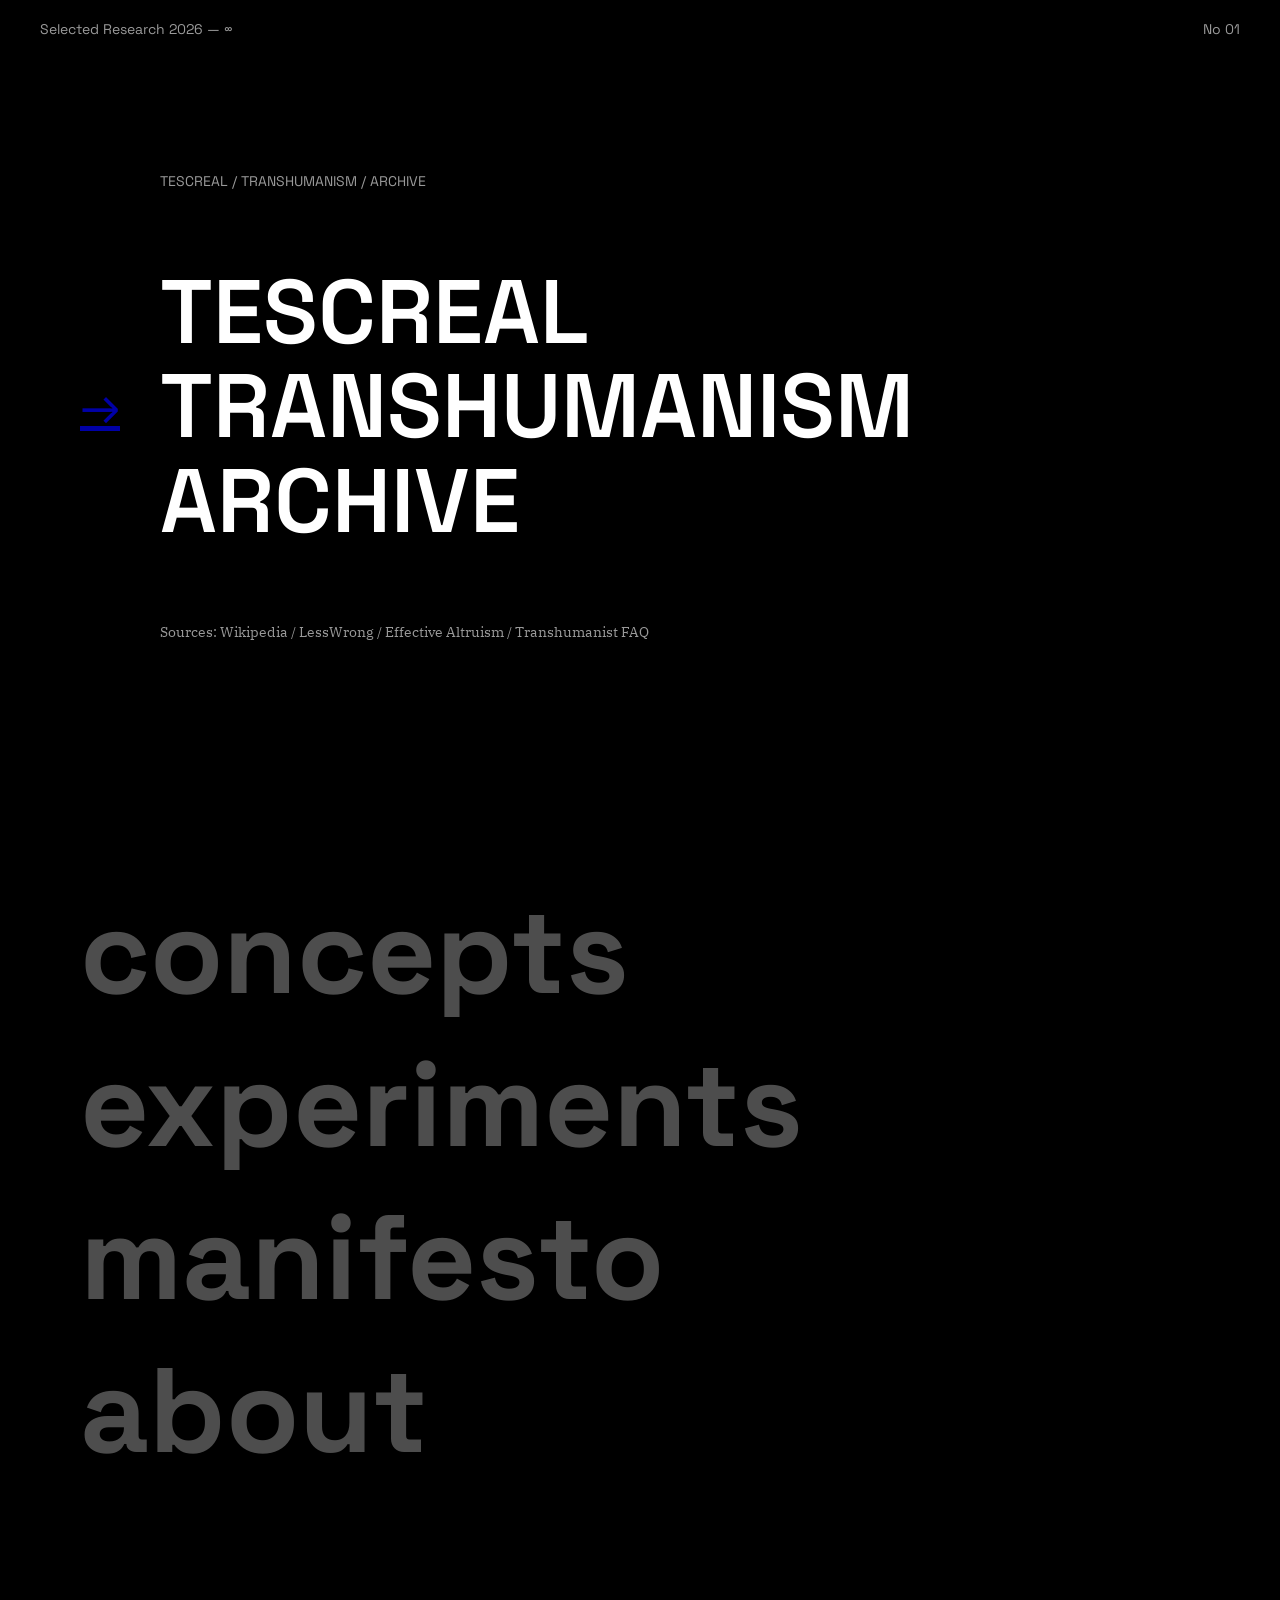
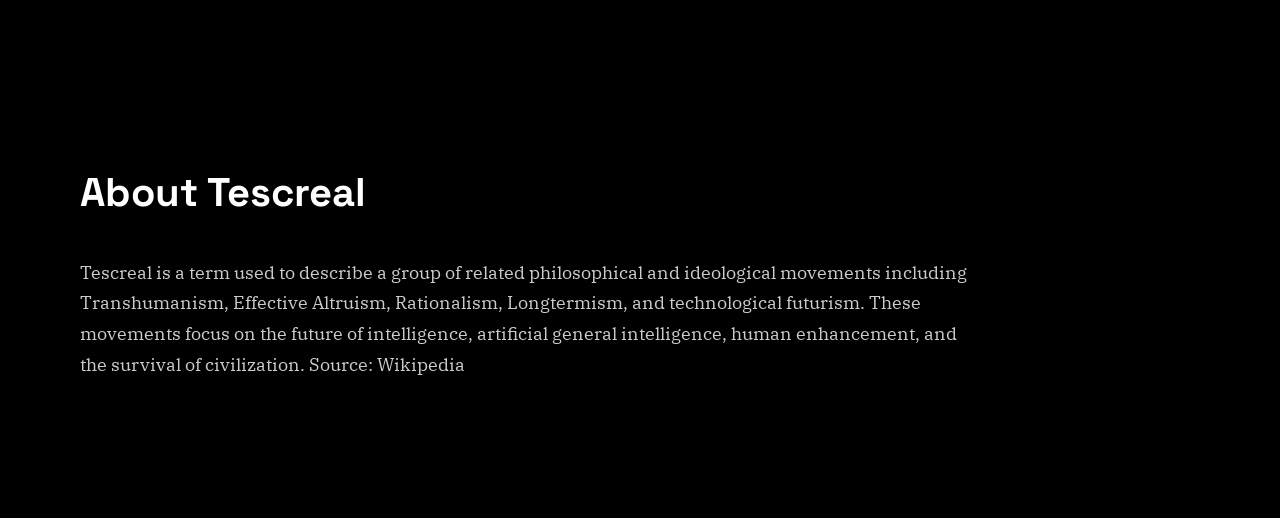
==== index.html @ fdd17502 "Change arrow div to anchor link in hero section" ====
<!DOCTYPE html>
<html lang="en">

<head>
<meta charset="UTF-8">
<meta name="viewport" content="width=device-width, initial-scale=1.0">

<title>TESCREAL ARCHIVE</title>

<link rel="stylesheet" href="style.css">

<link href="https://fonts.googleapis.com/css2?family=Space+Grotesk:wght@300;400;600;700&family=IBM+Plex+Serif:wght@300;400&display=swap" rel="stylesheet">

</head>


<body>


<div class="topbar">
    <span>Selected Research 2026 — ∞</span>
    <span>No 01</span>
</div>



<section class="hero">

  <a href="menu.html" class="arrow">→</a>

    <div>

        <p class="small">TESCREAL / TRANSHUMANISM / ARCHIVE</p>

        <h1>
            TESCREAL<br>
            TRANSHUMANISM<br>
            ARCHIVE
        </h1>

        <p class="credit">
            Sources: Wikipedia / LessWrong / Effective Altruism / Transhumanist FAQ
        </p>

    </div>

</section>



<section class="menu">

    <h2>concepts</h2>
    <h2>experiments</h2>
    <h2>manifesto</h2>
    <h2>about</h2>

</section>



<section class="about">

    <h3>About Tescreal</h3>

    <p>

Tescreal is a term used to describe a group of related philosophical
and ideological movements including Transhumanism,
Effective Altruism, Rationalism, Longtermism,
and technological futurism.

These movements focus on the future of intelligence,
artificial general intelligence,
human enhancement,
and the survival of civilization.

Source: Wikipedia

    </p>

</section>



</body>
</html>
---- style.css ----
body {

    margin: 0;
    background: black;
    color: white;

    font-family: "Space Grotesk", sans-serif;

}


/* top bar */

.topbar {

    display: flex;
    justify-content: space-between;
    padding: 20px 40px;

    font-size: 14px;
    opacity: 0.6;

}


/* hero */

.hero {

    display: flex;
    align-items: center;

    gap: 40px;

    padding: 100px 80px;

}


.arrow {

    font-size: 50px;
    opacity: 0.7;

}


.small {

    font-size: 14px;
    opacity: 0.6;
    margin-bottom: 10px;

}


h1 {

    font-size: 90px;
    font-weight: 600;
    line-height: 1.05;

}


.credit {

    margin-top: 20px;

    font-family: "IBM Plex Serif", serif;

    font-size: 14px;
    opacity: 0.6;

}



/* menu */

.menu {

    padding: 120px 80px;

}


.menu h2 {

    font-size: 120px;

    margin: 0;

    opacity: 0.3;

    transition: 0.3s;

}


.menu h2:hover {

    opacity: 1;

}



/* about */

.about {

    padding: 120px 80px;

    max-width: 900px;

}


.about h3 {

    font-size: 40px;

}


.about p {

    font-family: "IBM Plex Serif", serif;

    font-size: 18px;

    line-height: 1.7;

    opacity: 0.8;

}
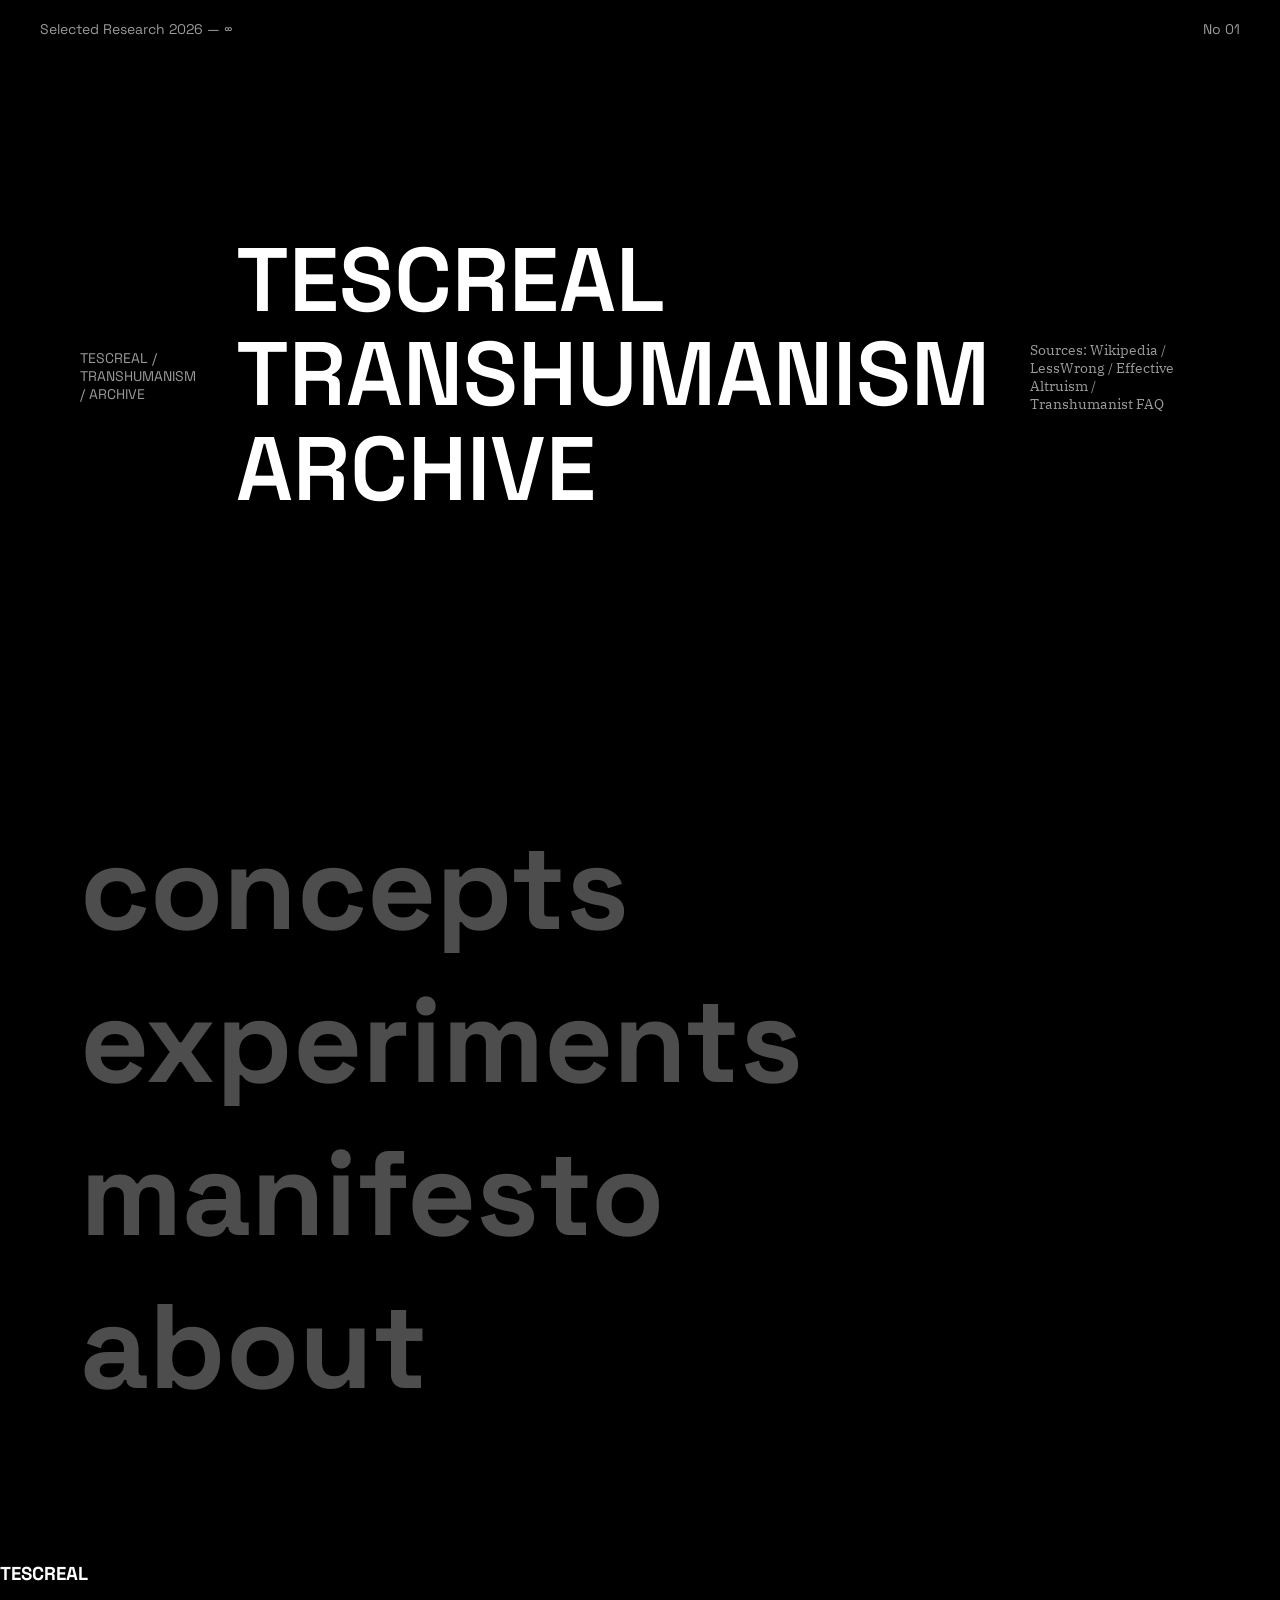
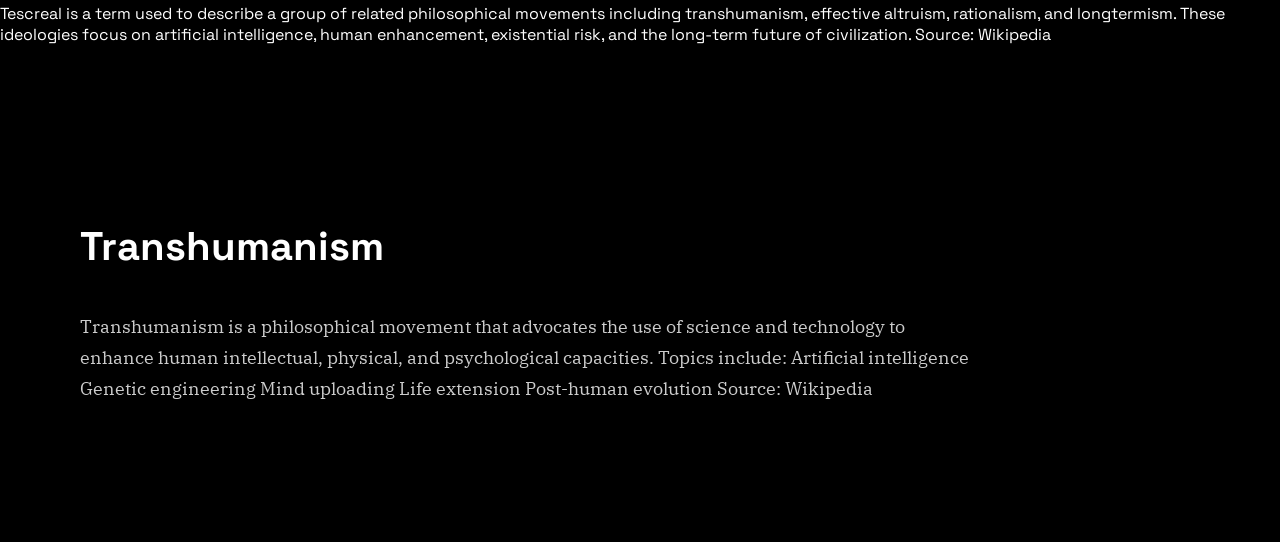
==== commit 789ff905: "Update index.html with new content and structure" ====
--- a/index.html
+++ b/index.html
@@ -2,6 +2,7 @@
 <html lang="en">
 
 <head>
+
 <meta charset="UTF-8">
 <meta name="viewport" content="width=device-width, initial-scale=1.0">
 
@@ -13,71 +14,103 @@
 
 </head>
 
-
 <body>
 
 
+
 <div class="topbar">
-    <span>Selected Research 2026 — ∞</span>
-    <span>No 01</span>
+
+<span>Selected Research 2026 — ∞</span>
+<span>No 01</span>
+
 </div>
 
 
 
+<!-- HERO -->
+
 <section class="hero">
 
-  <a href="menu.html" class="arrow">→</a>
+<p class="small">
+TESCREAL / TRANSHUMANISM / ARCHIVE
+</p>
 
-    <div>
+<h1>
 
-        <p class="small">TESCREAL / TRANSHUMANISM / ARCHIVE</p>
+TESCREAL<br>
+TRANSHUMANISM<br>
+ARCHIVE
 
-        <h1>
-            TESCREAL<br>
-            TRANSHUMANISM<br>
-            ARCHIVE
-        </h1>
+</h1>
 
-        <p class="credit">
-            Sources: Wikipedia / LessWrong / Effective Altruism / Transhumanist FAQ
-        </p>
-
-    </div>
+<p class="credit">
+Sources: Wikipedia / LessWrong / Effective Altruism / Transhumanist FAQ
+</p>
 
 </section>
 
 
 
+<!-- MENU -->
+
 <section class="menu">
 
-    <h2>concepts</h2>
-    <h2>experiments</h2>
-    <h2>manifesto</h2>
-    <h2>about</h2>
+<h2>concepts</h2>
+<h2>experiments</h2>
+<h2>manifesto</h2>
+<h2>about</h2>
 
 </section>
 
 
 
-<section class="about">
+<!-- CONCEPT -->
 
-    <h3>About Tescreal</h3>
+<section class="concept">
 
-    <p>
+<h3>TESCREAL</h3>
+
+<p>
 
 Tescreal is a term used to describe a group of related philosophical
-and ideological movements including Transhumanism,
-Effective Altruism, Rationalism, Longtermism,
-and technological futurism.
+movements including transhumanism, effective altruism,
+rationalism, and longtermism.
 
-These movements focus on the future of intelligence,
-artificial general intelligence,
-human enhancement,
-and the survival of civilization.
+These ideologies focus on artificial intelligence,
+human enhancement, existential risk,
+and the long-term future of civilization.
 
 Source: Wikipedia
 
-    </p>
+</p>
+
+</section>
+
+
+
+<!-- ABOUT -->
+
+<section class="about">
+
+<h3>Transhumanism</h3>
+
+<p>
+
+Transhumanism is a philosophical movement that advocates
+the use of science and technology to enhance human
+intellectual, physical, and psychological capacities.
+
+Topics include:
+
+Artificial intelligence  
+Genetic engineering  
+Mind uploading  
+Life extension  
+Post-human evolution
+
+Source: Wikipedia
+
+</p>
 
 </section>
 
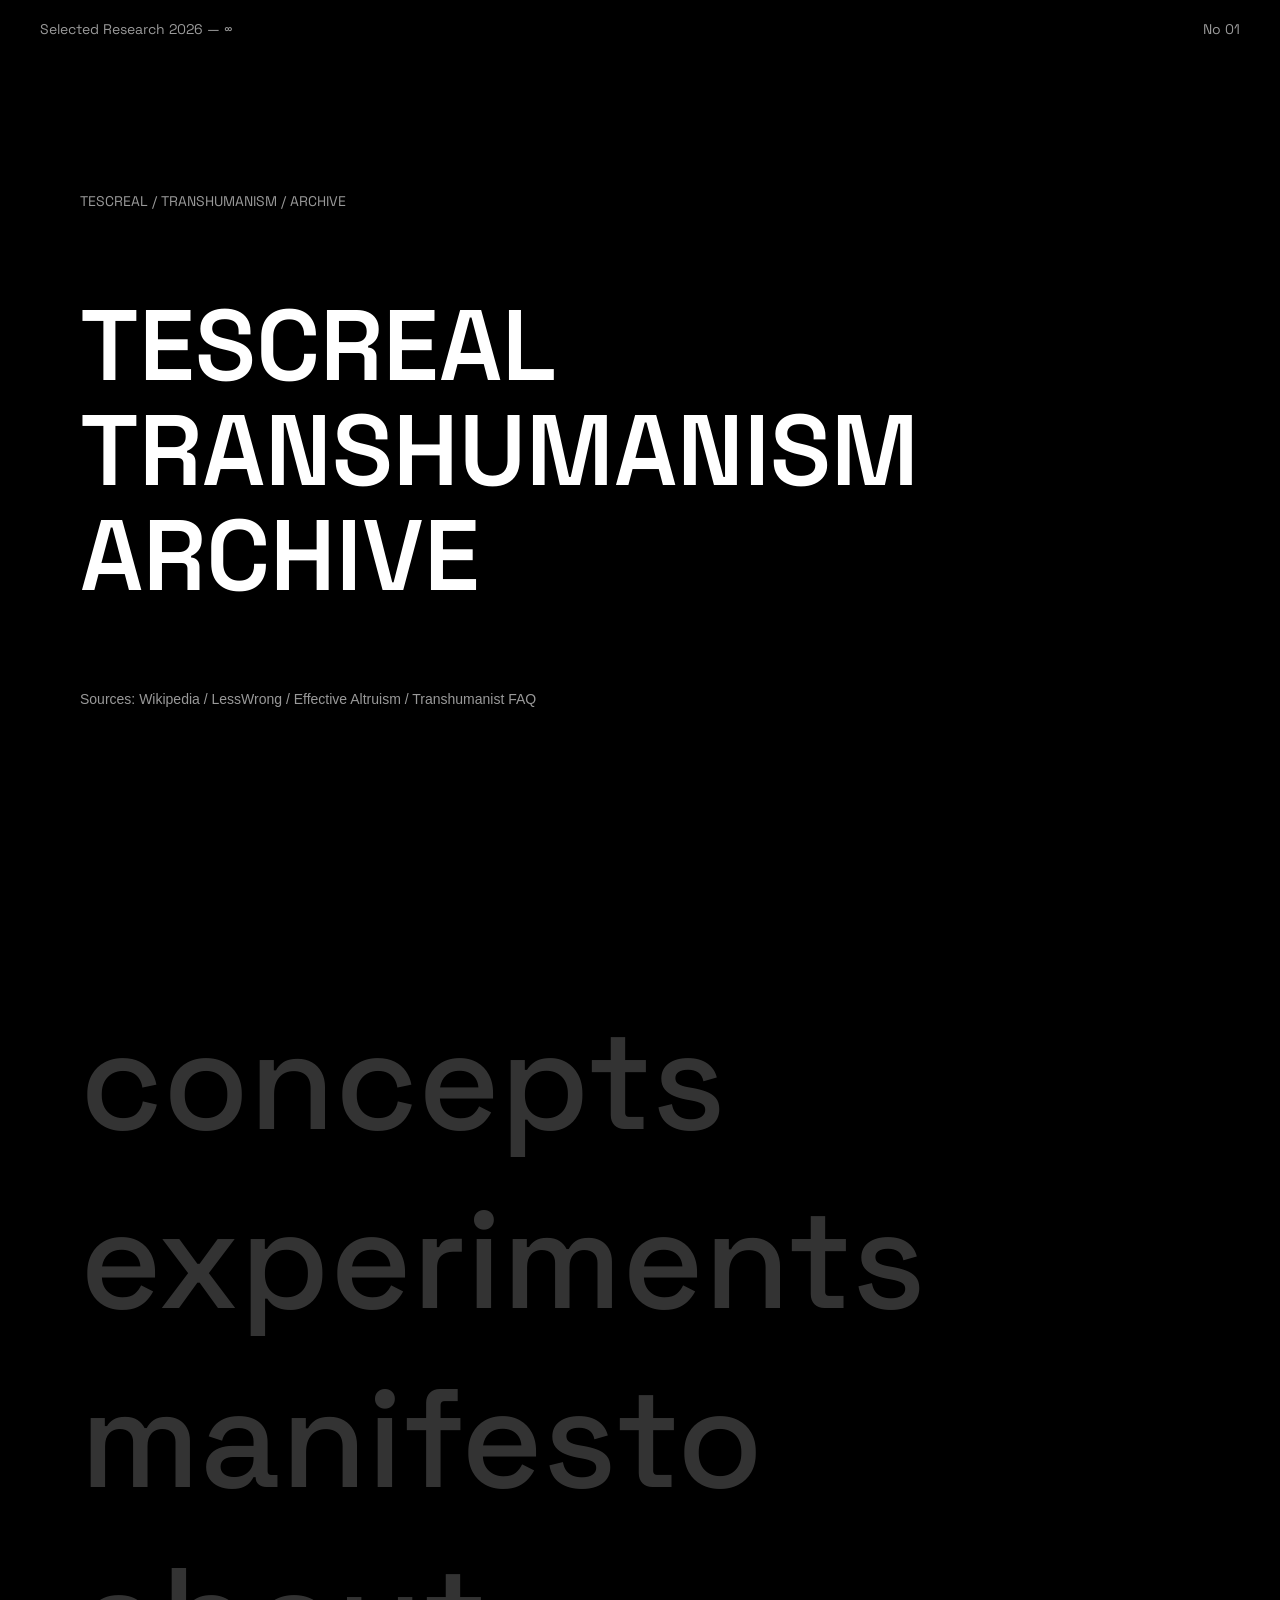
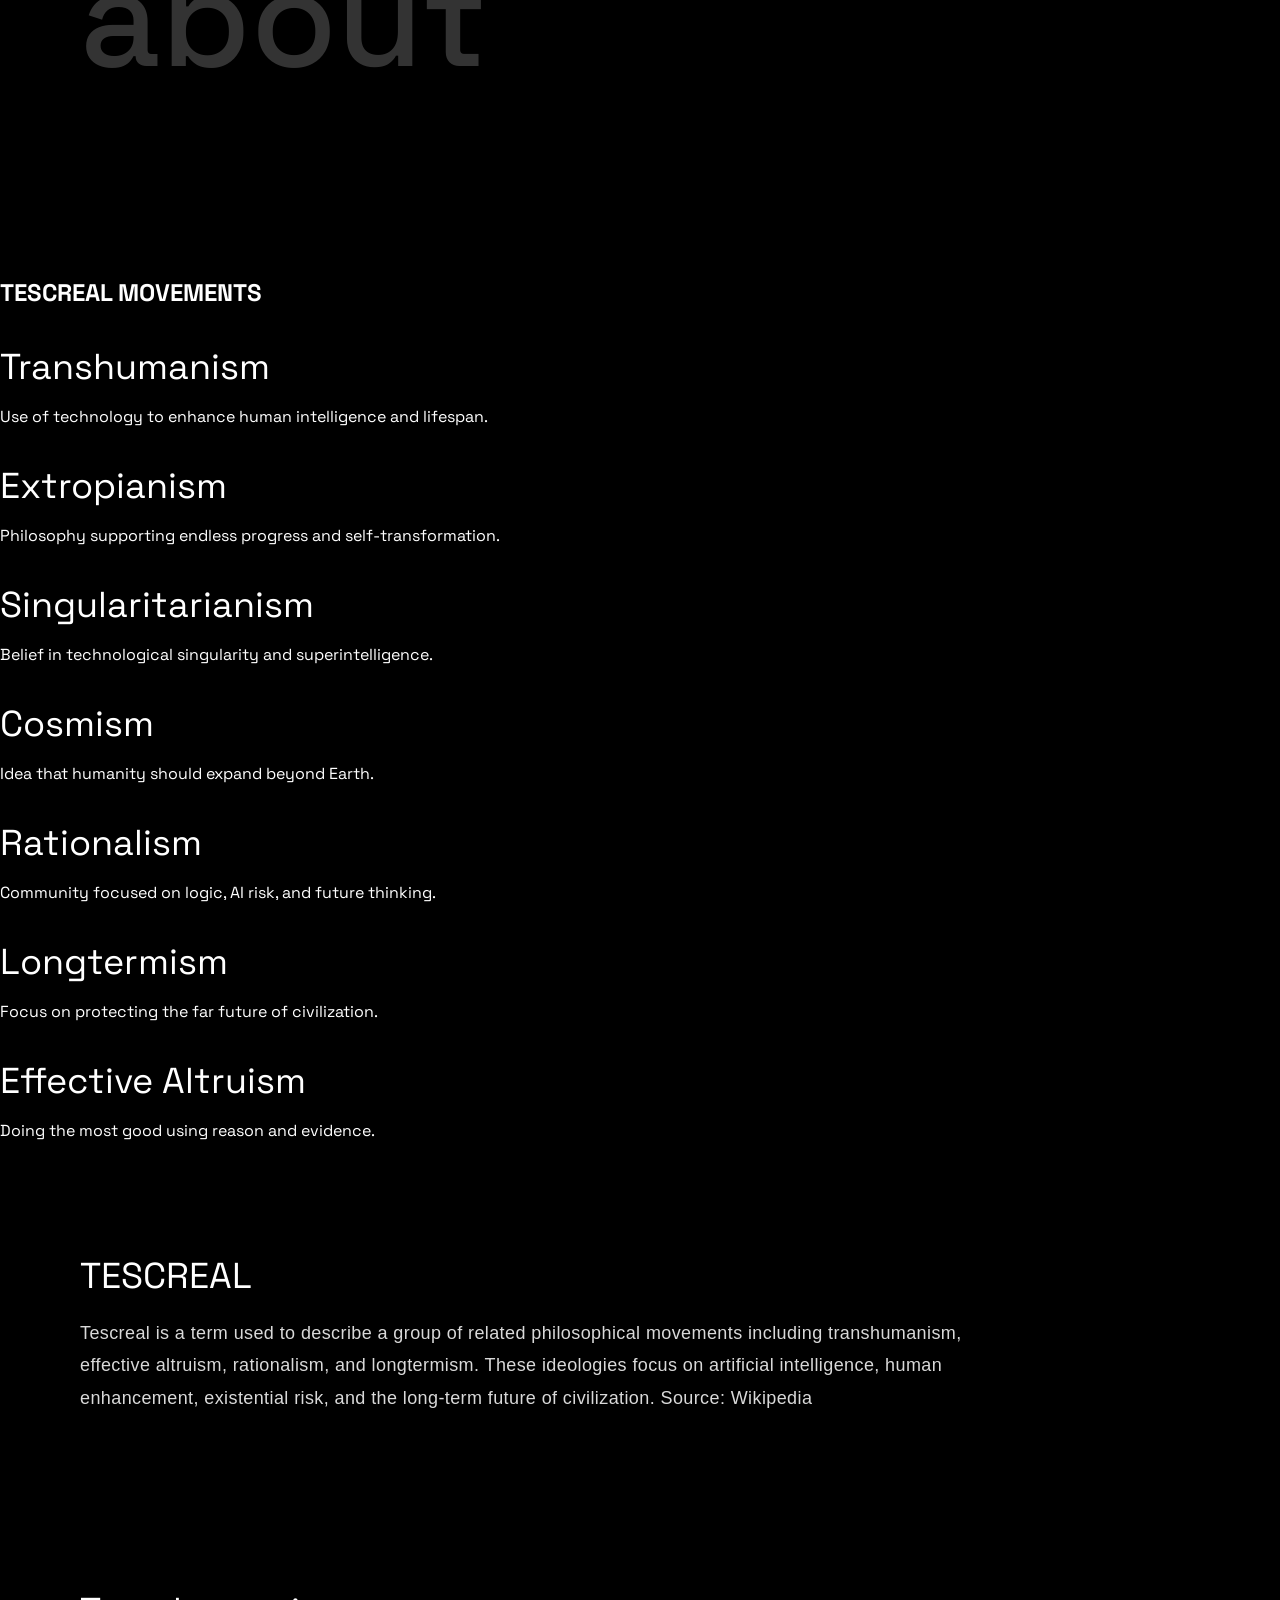
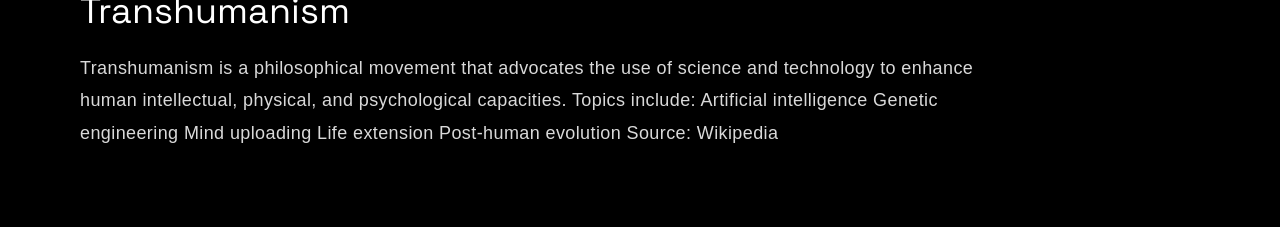
==== commit 88650b1b: "Update index.html" ====
--- a/index.html
+++ b/index.html
@@ -62,8 +62,54 @@
 
 </section>
 
+<!--  ideology section -->
+<section class="ideology">
+
+<h2 class="ideology-title">
+TESCREAL MOVEMENTS
+</h2>
 
 
+<div class="ideology-list">
+
+<div class="idea">
+<h3>Transhumanism</h3>
+<p>Use of technology to enhance human intelligence and lifespan.</p>
+</div>
+
+<div class="idea">
+<h3>Extropianism</h3>
+<p>Philosophy supporting endless progress and self-transformation.</p>
+</div>
+
+<div class="idea">
+<h3>Singularitarianism</h3>
+<p>Belief in technological singularity and superintelligence.</p>
+</div>
+
+<div class="idea">
+<h3>Cosmism</h3>
+<p>Idea that humanity should expand beyond Earth.</p>
+</div>
+
+<div class="idea">
+<h3>Rationalism</h3>
+<p>Community focused on logic, AI risk, and future thinking.</p>
+</div>
+
+<div class="idea">
+<h3>Longtermism</h3>
+<p>Focus on protecting the far future of civilization.</p>
+</div>
+
+<div class="idea">
+<h3>Effective Altruism</h3>
+<p>Doing the most good using reason and evidence.</p>
+</div>
+
+</div>
+
+</section>
 <!-- CONCEPT -->
 
 <section class="concept">
--- a/style.css
+++ b/style.css
@@ -1,137 +1,142 @@
 body {
 
-    margin: 0;
-    background: black;
-    color: white;
+margin: 0;
+background: black;
+color: white;
 
-    font-family: "Space Grotesk", sans-serif;
-
-}
-
-
-/* top bar */
-
-.topbar {
-
-    display: flex;
-    justify-content: space-between;
-    padding: 20px 40px;
-
-    font-size: 14px;
-    opacity: 0.6;
-
-}
-
-
-/* hero */
-
-.hero {
-
-    display: flex;
-    align-items: center;
-
-    gap: 40px;
-
-    padding: 100px 80px;
-
-}
-
-
-.arrow {
-
-    font-size: 50px;
-    opacity: 0.7;
-
-}
-
-
-.small {
-
-    font-size: 14px;
-    opacity: 0.6;
-    margin-bottom: 10px;
-
-}
-
-
-h1 {
-
-    font-size: 90px;
-    font-weight: 600;
-    line-height: 1.05;
-
-}
-
-
-.credit {
-
-    margin-top: 20px;
-
-    font-family: "IBM Plex Serif", serif;
-
-    font-size: 14px;
-    opacity: 0.6;
+font-family: "Space Grotesk", sans-serif;
 
 }
 
 
 
-/* menu */
+/* ---------- top bar ---------- */
 
-.menu {
+.topbar {
 
-    padding: 120px 80px;
+display: flex;
+justify-content: space-between;
 
-}
+padding: 20px 40px;
 
-
-.menu h2 {
-
-    font-size: 120px;
-
-    margin: 0;
-
-    opacity: 0.3;
-
-    transition: 0.3s;
-
-}
-
-
-.menu h2:hover {
-
-    opacity: 1;
+font-size: 14px;
+opacity: 0.6;
 
 }
 
 
 
-/* about */
+/* ---------- hero ---------- */
 
-.about {
+.hero {
 
-    padding: 120px 80px;
+padding: 120px 80px;
 
-    max-width: 900px;
+}
+
+.small {
+
+font-size: 14px;
+opacity: 0.6;
+
+}
+
+h1 {
+
+font-size: 100px;
+line-height: 1.05;
+font-weight: 600;
+
+}
+
+.credit {
+
+font-family: "IBM Plex Sans", sans-serif;
+
+font-weight: 200;
+
+font-size: 14px;
+
+opacity: 0.6;
 
 }
 
 
-.about h3 {
 
-    font-size: 40px;
+/* ---------- menu ---------- */
+
+.menu {
+
+padding: 150px 80px;
+
+}
+
+.menu h2 {
+
+font-size: 140px;
+
+margin: 0;
+
+opacity: 0.2;
+
+transition: 0.3s;
+
+cursor: pointer;
+
+font-weight: 500;
+
+}
+
+.menu h2:hover {
+
+opacity: 1;
+transform: translateX(40px);
 
 }
 
 
+
+/* ---------- text sections ---------- */
+
+.concept,
+.about {
+
+padding: 60px 80px;
+
+max-width: 900px;
+
+}
+
+
+/* thin font for wiki text */
+
+.concept p,
 .about p {
 
-    font-family: "IBM Plex Serif", serif;
+font-family: "IBM Plex Sans", sans-serif;
 
-    font-size: 18px;
+font-weight: 200;
 
-    line-height: 1.7;
+font-size: 18px;
 
-    opacity: 0.8;
+line-height: 1.8;
+
+letter-spacing: 0.4px;
+
+opacity: 0.85;
 
 }
+
+
+
+/* section titles */
+
+h3 {
+
+font-size: 36px;
+
+font-weight: 400;
+
+margin-bottom: 10px;
+
+}
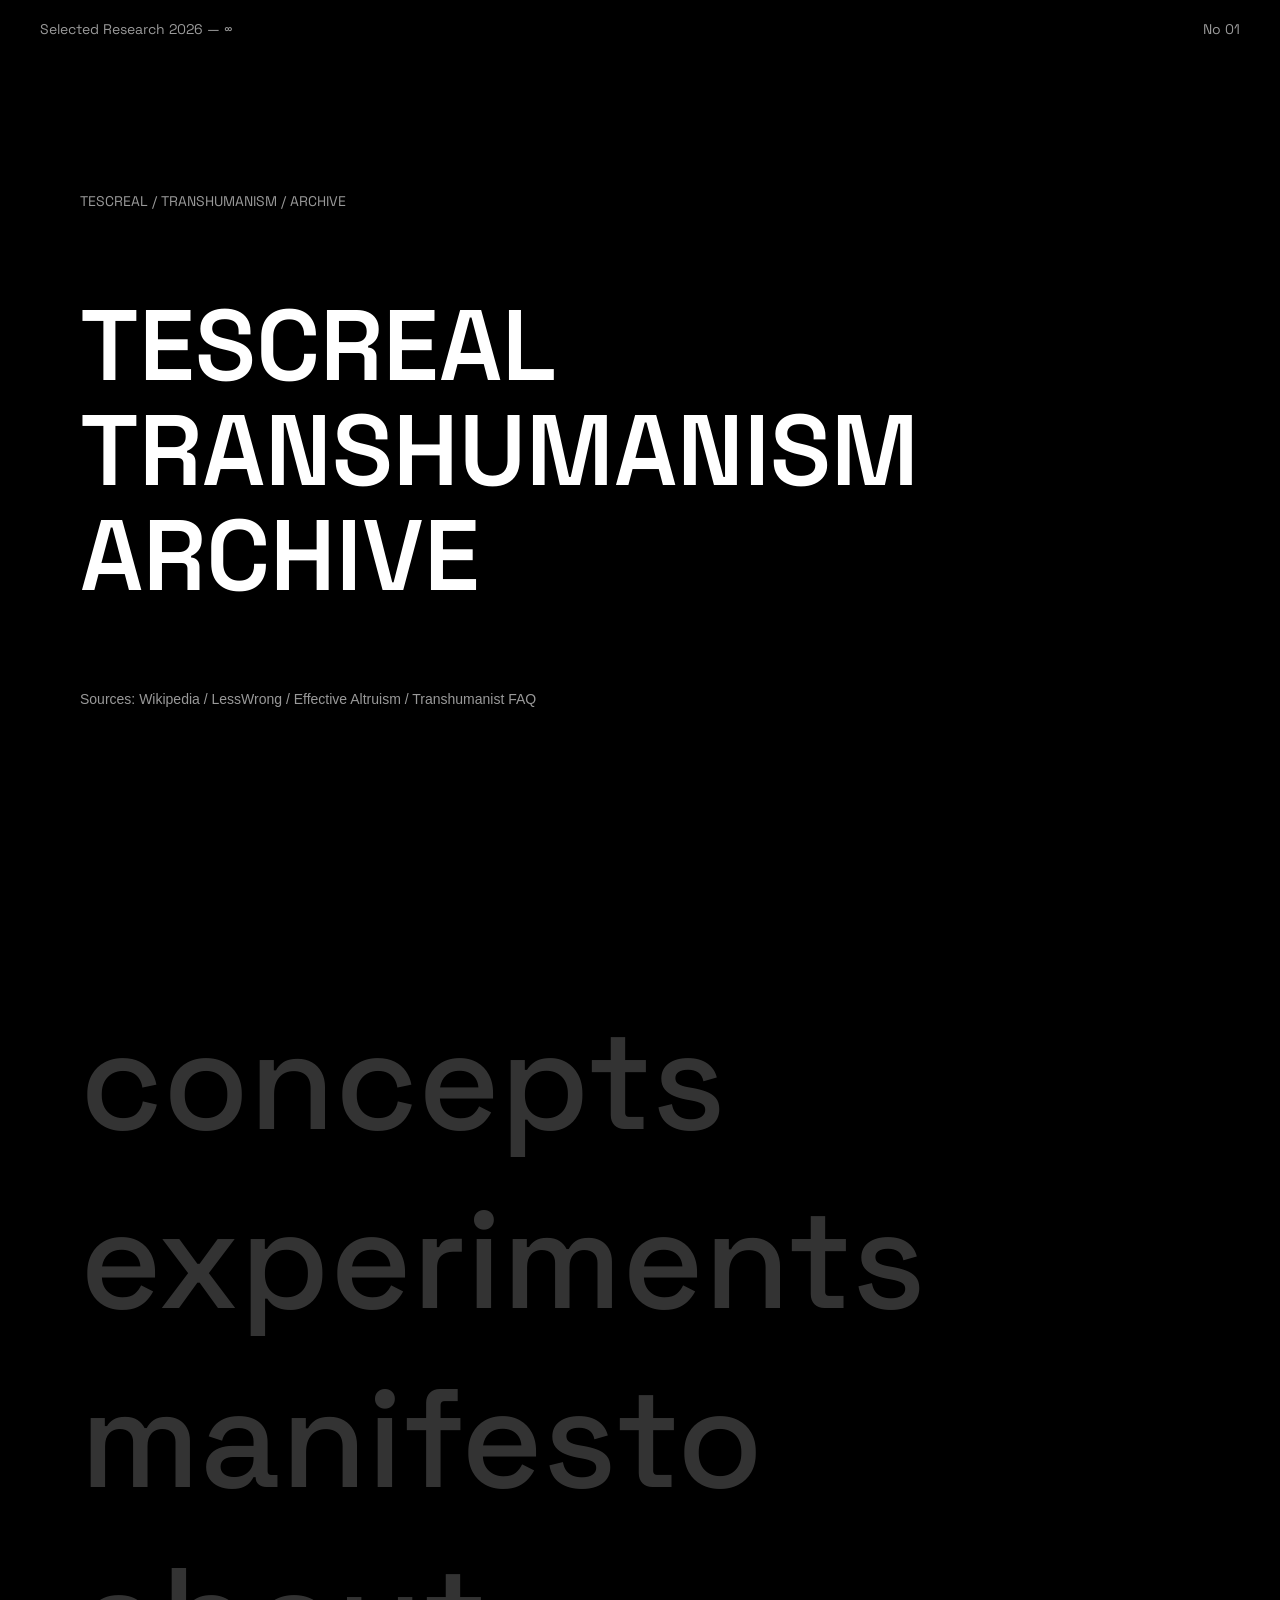
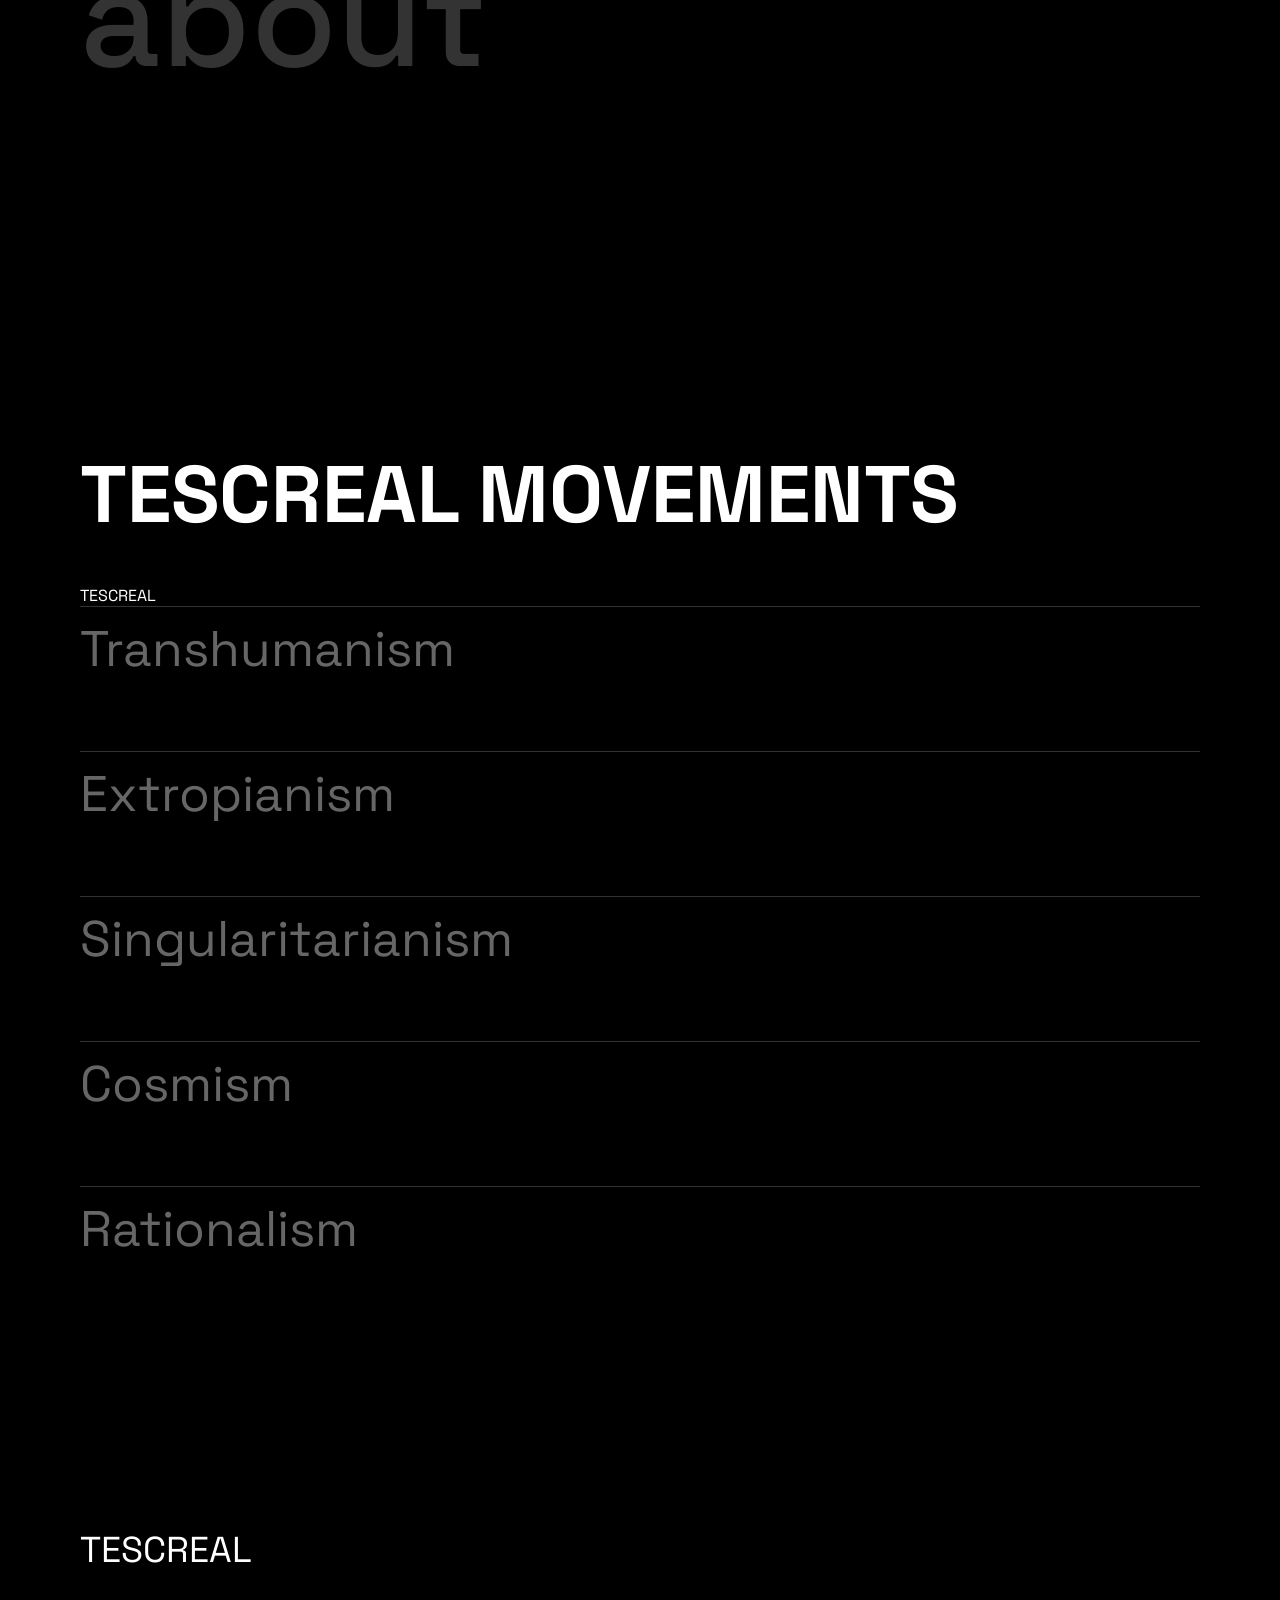
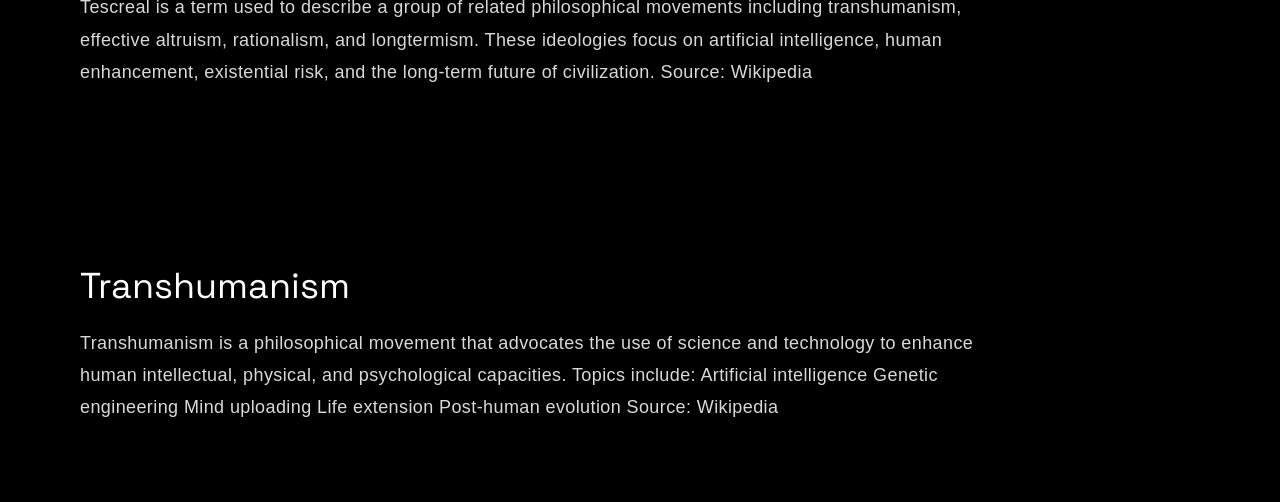
==== commit cae954b6: "Revise ideology descriptions and remove entries Updated descriptions for various ideologies and remo" ====
--- a/index.html
+++ b/index.html
@@ -69,42 +69,36 @@
 TESCREAL MOVEMENTS
 </h2>
 
+<div class="bg-word">
+TESCREAL
+</div>
+
 
 <div class="ideology-list">
 
 <div class="idea">
 <h3>Transhumanism</h3>
-<p>Use of technology to enhance human intelligence and lifespan.</p>
+<p>Enhancement of human intelligence through technology.</p>
 </div>
 
 <div class="idea">
 <h3>Extropianism</h3>
-<p>Philosophy supporting endless progress and self-transformation.</p>
+<p>Endless progress and self-transformation.</p>
 </div>
 
 <div class="idea">
 <h3>Singularitarianism</h3>
-<p>Belief in technological singularity and superintelligence.</p>
+<p>Belief in technological singularity.</p>
 </div>
 
 <div class="idea">
 <h3>Cosmism</h3>
-<p>Idea that humanity should expand beyond Earth.</p>
+<p>Expansion of humanity beyond Earth.</p>
 </div>
 
 <div class="idea">
 <h3>Rationalism</h3>
-<p>Community focused on logic, AI risk, and future thinking.</p>
-</div>
-
-<div class="idea">
-<h3>Longtermism</h3>
-<p>Focus on protecting the far future of civilization.</p>
-</div>
-
-<div class="idea">
-<h3>Effective Altruism</h3>
-<p>Doing the most good using reason and evidence.</p>
+<p>Logic, AI risk, and future reasoning.</p>
 </div>
 
 </div>
--- a/style.css
+++ b/style.css
@@ -140,3 +140,83 @@
 margin-bottom: 10px;
 
 }
+/* ---------- ideology section ---------- */
+
+.ideology {
+
+padding: 120px 80px;
+
+}
+
+
+.ideology-title {
+
+font-size: 80px;
+margin-bottom: 40px;
+
+}
+
+
+.ideology-list {
+
+display: flex;
+flex-direction: column;
+gap: 20px;
+
+}
+
+
+.idea {
+
+border-top: 1px solid rgba(255,255,255,0.2);
+
+padding-top: 10px;
+
+transition: 0.3s;
+
+}
+
+
+.idea h3 {
+
+font-size: 50px;
+
+margin: 0;
+
+opacity: 0.4;
+
+transition: 0.3s;
+
+}
+
+
+.idea p {
+
+font-family: "IBM Plex Sans", sans-serif;
+
+font-weight: 200;
+
+opacity: 0;
+
+max-width: 600px;
+
+transition: 0.3s;
+
+}
+
+
+/* hover effect */
+
+.idea:hover h3 {
+
+opacity: 1;
+transform: translateX(20px);
+
+}
+
+
+.idea:hover p {
+
+opacity: 0.8;
+
+}
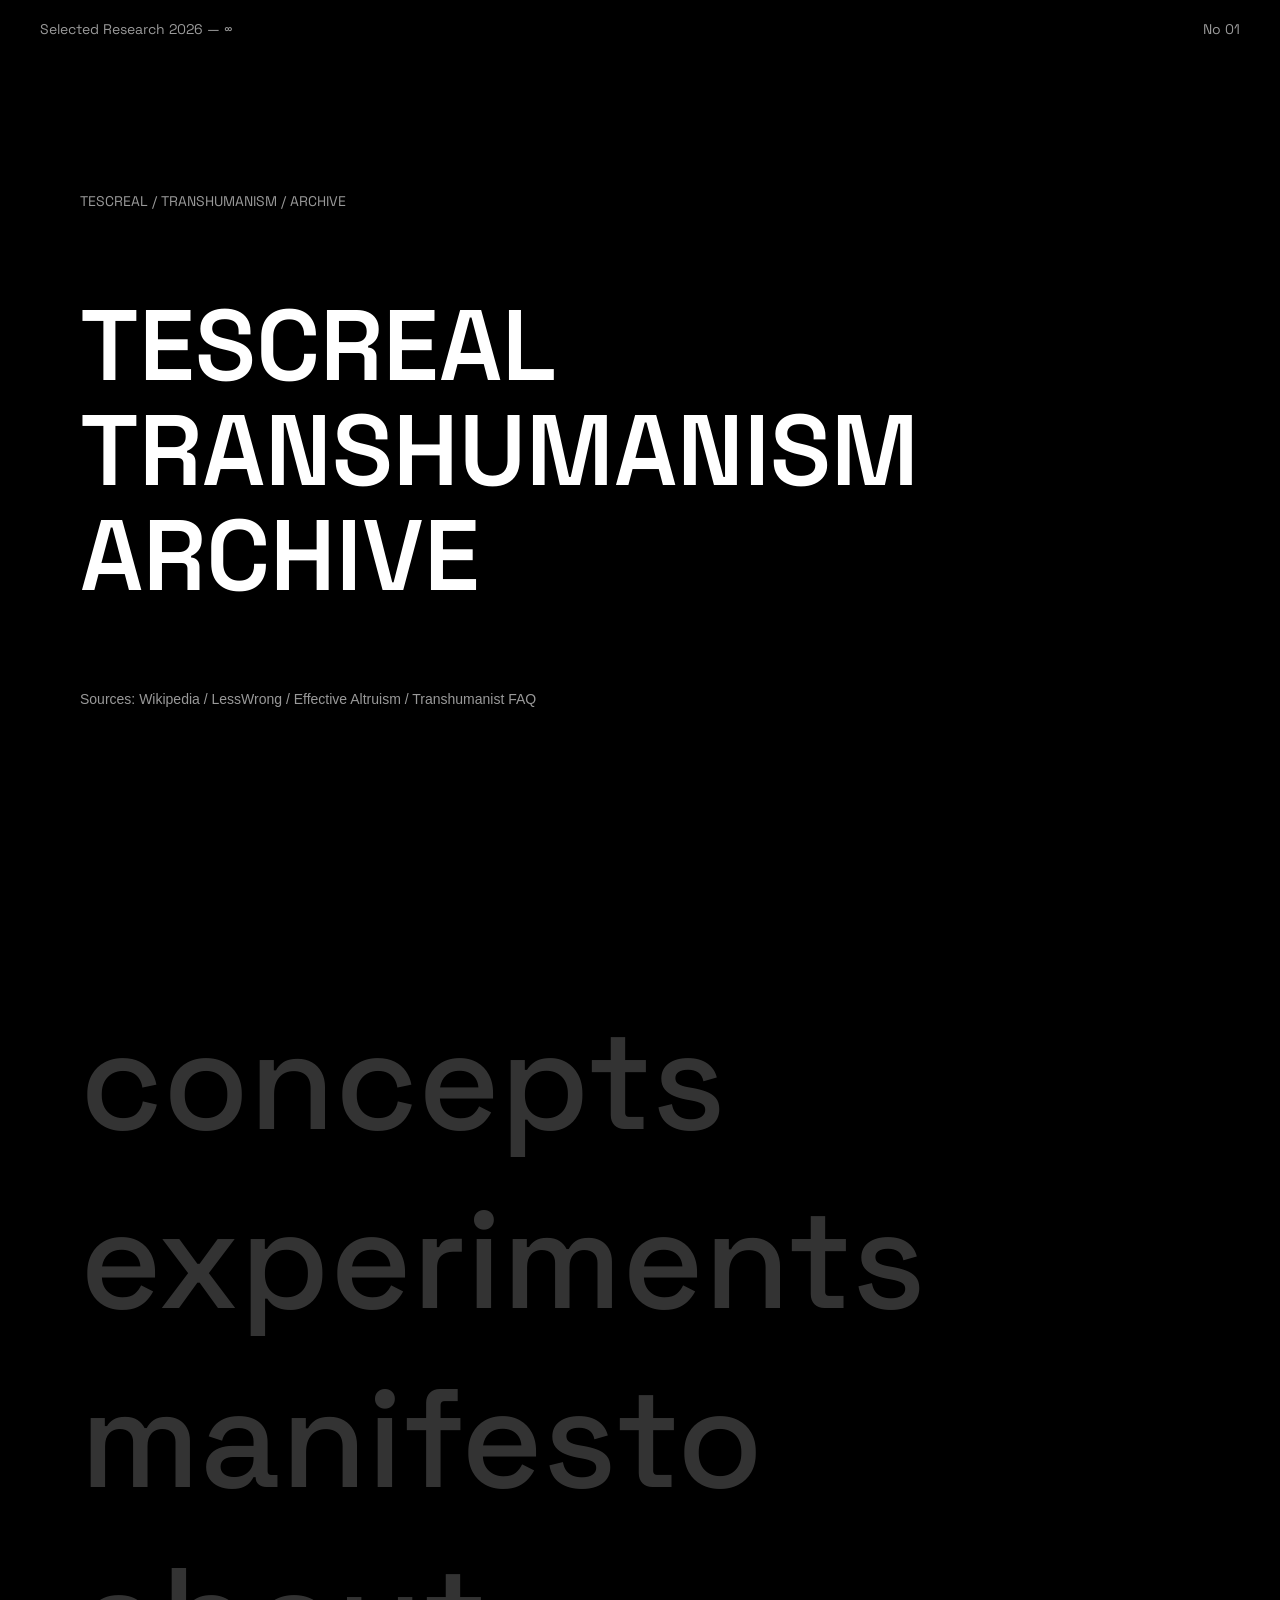
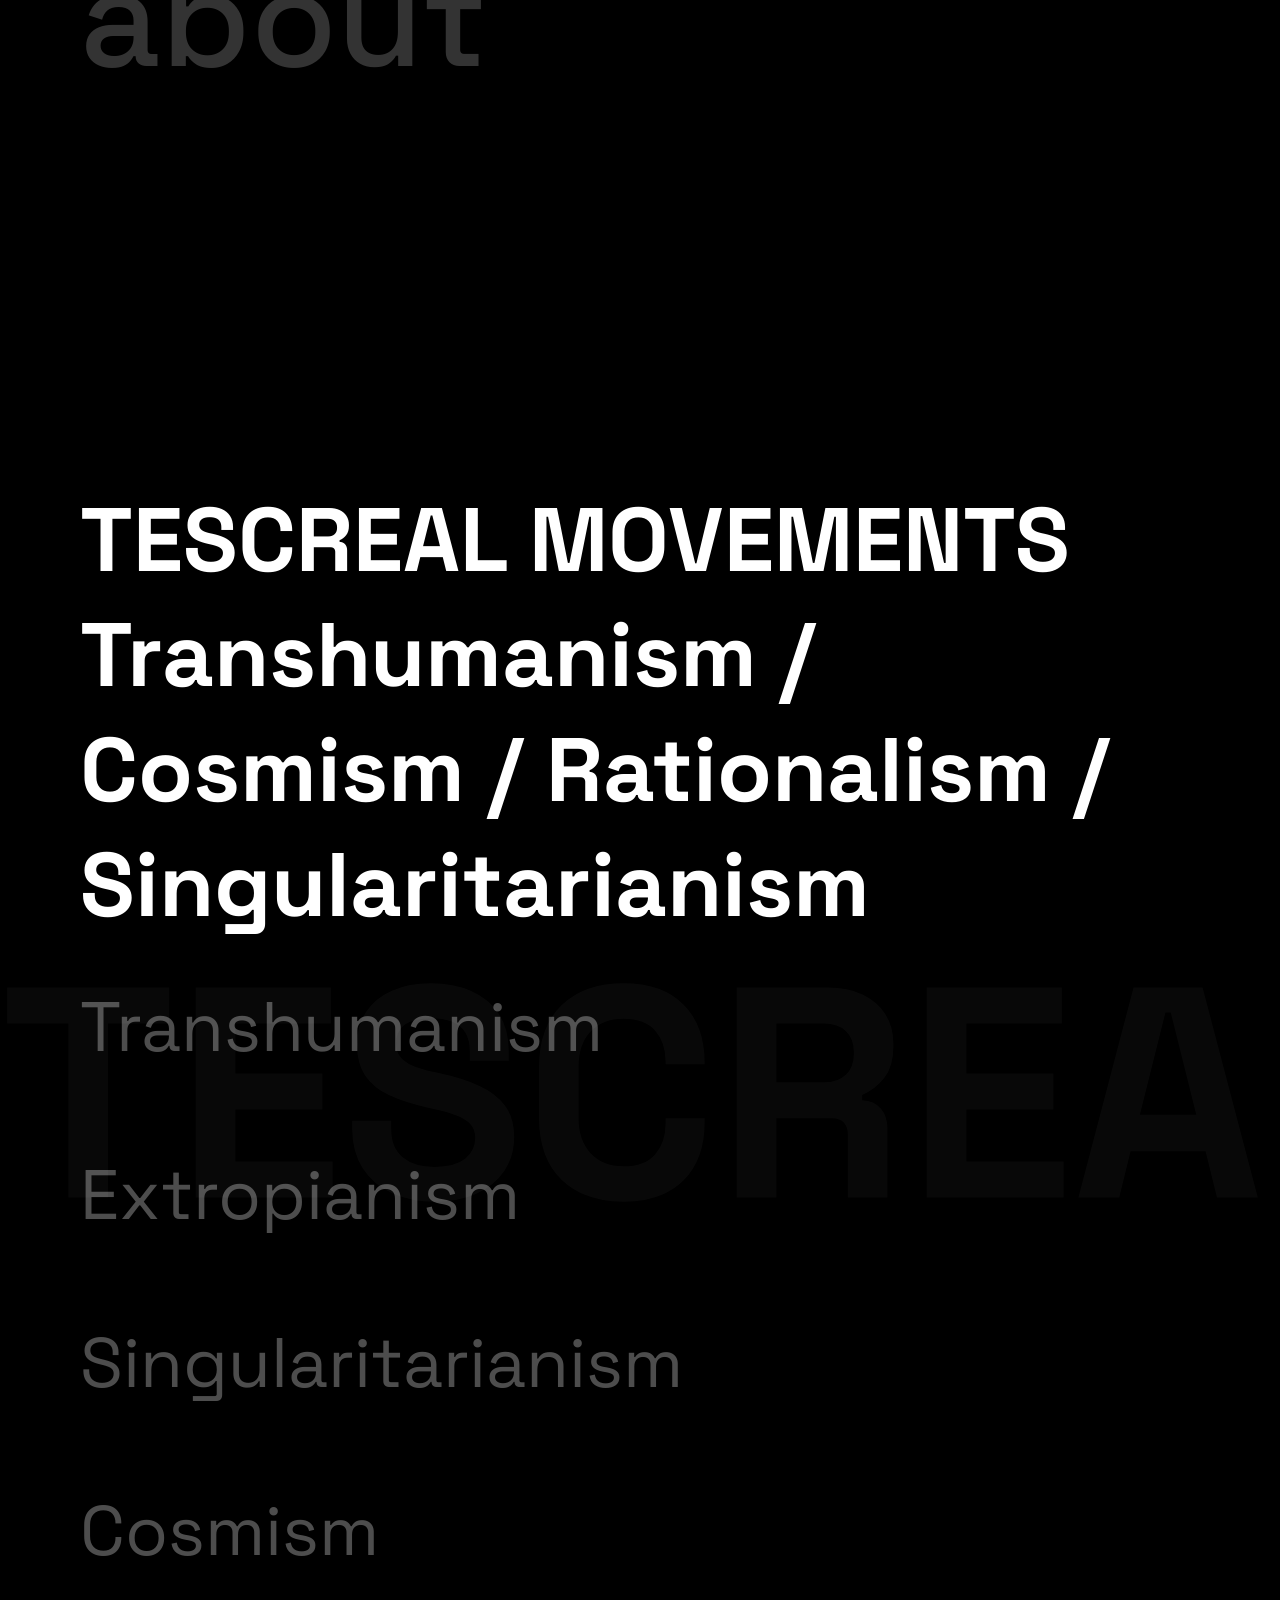
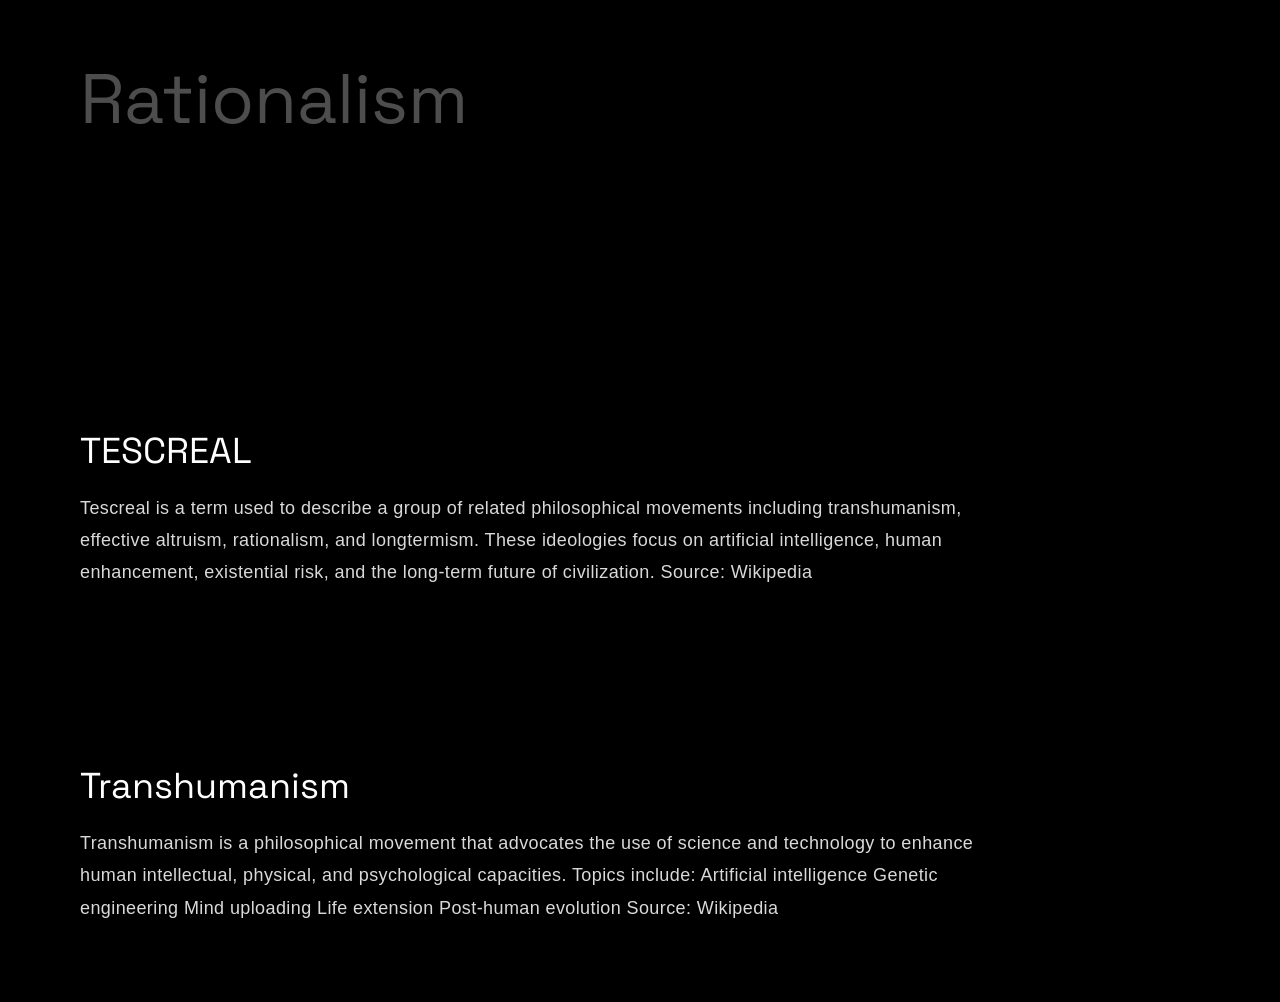
==== commit fa06462e: "Update index.html" ====
--- a/index.html
+++ b/index.html
@@ -66,9 +66,19 @@
 <section class="ideology">
 
 <h2 class="ideology-title">
-TESCREAL MOVEMENTS
+
+<span class="title-bg">TESCREAL</span>
+
+<span class="title-main">
+MOVEMENTS
+</span>
+
+<span class="title-sub">
+Transhumanism / Cosmism / Rationalism / Singularitarianism
+</span>
+
 </h2>
-
+  
 <div class="bg-word">
 TESCREAL
 </div>
--- a/style.css
+++ b/style.css
@@ -144,34 +144,74 @@
 
 .ideology {
 
-padding: 120px 80px;
+position: relative;
+
+padding: 150px 80px;
+
+overflow: hidden;
 
 }
 
 
 .ideology-title {
 
-font-size: 80px;
+font-size: 90px;
+
 margin-bottom: 40px;
 
-}
-
+z-index: 2;
+position: relative;
+
+}
+
+
+
+/* giant background word */
+
+.bg-word {
+
+position: absolute;
+
+top: 50%;
+
+left: 0;
+
+font-size: 300px;
+
+font-weight: 700;
+
+opacity: 0.03;
+
+white-space: nowrap;
+
+pointer-events: none;
+
+transform: translateY(-50%);
+
+}
+
+
+
+/* list */
 
 .ideology-list {
 
 display: flex;
 flex-direction: column;
-gap: 20px;
-
-}
-
+
+gap: 40px;
+
+position: relative;
+
+z-index: 2;
+
+}
+
+
+/* each item */
 
 .idea {
 
-border-top: 1px solid rgba(255,255,255,0.2);
-
-padding-top: 10px;
-
 transition: 0.3s;
 
 }
@@ -179,11 +219,11 @@
 
 .idea h3 {
 
-font-size: 50px;
+font-size: 70px;
 
 margin: 0;
 
-opacity: 0.4;
+opacity: 0.3;
 
 transition: 0.3s;
 
@@ -198,18 +238,19 @@
 
 opacity: 0;
 
-max-width: 600px;
-
-transition: 0.3s;
-
-}
-
-
-/* hover effect */
+margin-top: 5px;
+
+transition: 0.3s;
+
+}
+
+
+/* hover sauce */
 
 .idea:hover h3 {
 
 opacity: 1;
+
 transform: translateX(20px);
 
 }
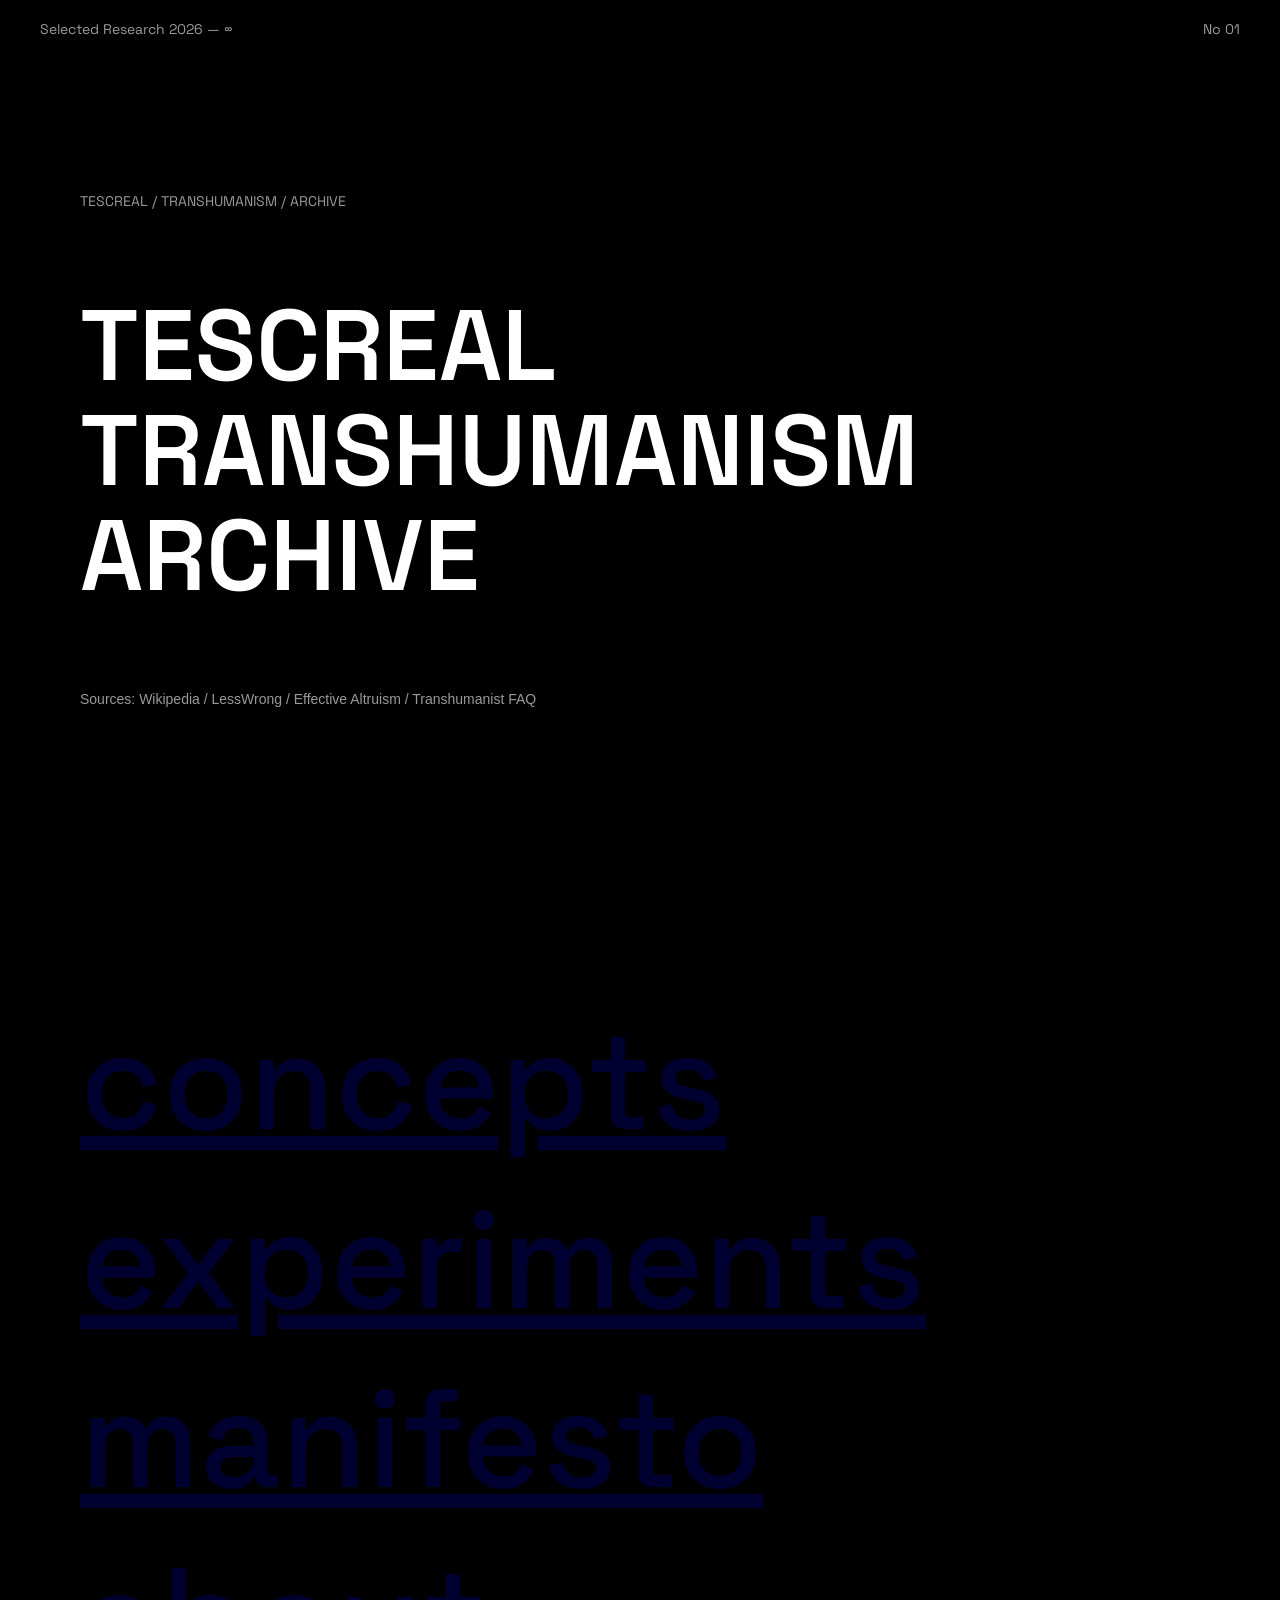
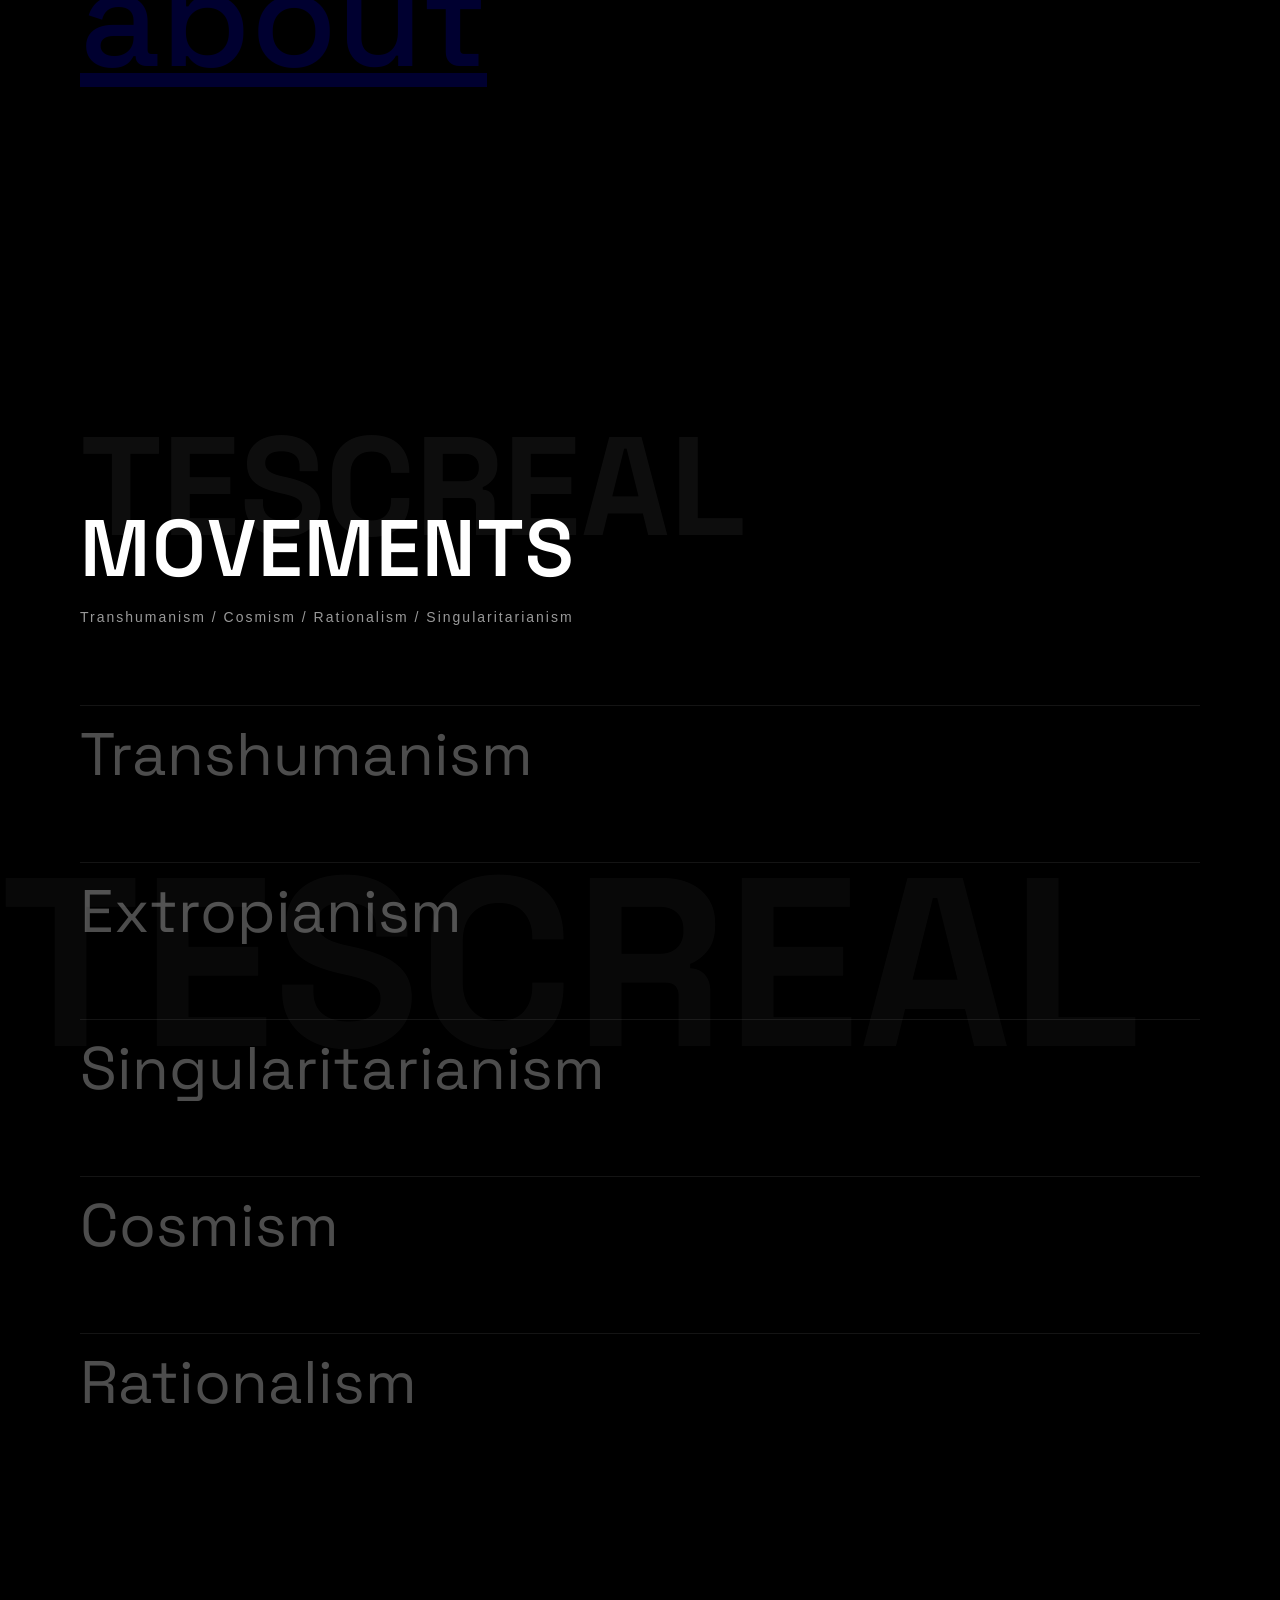
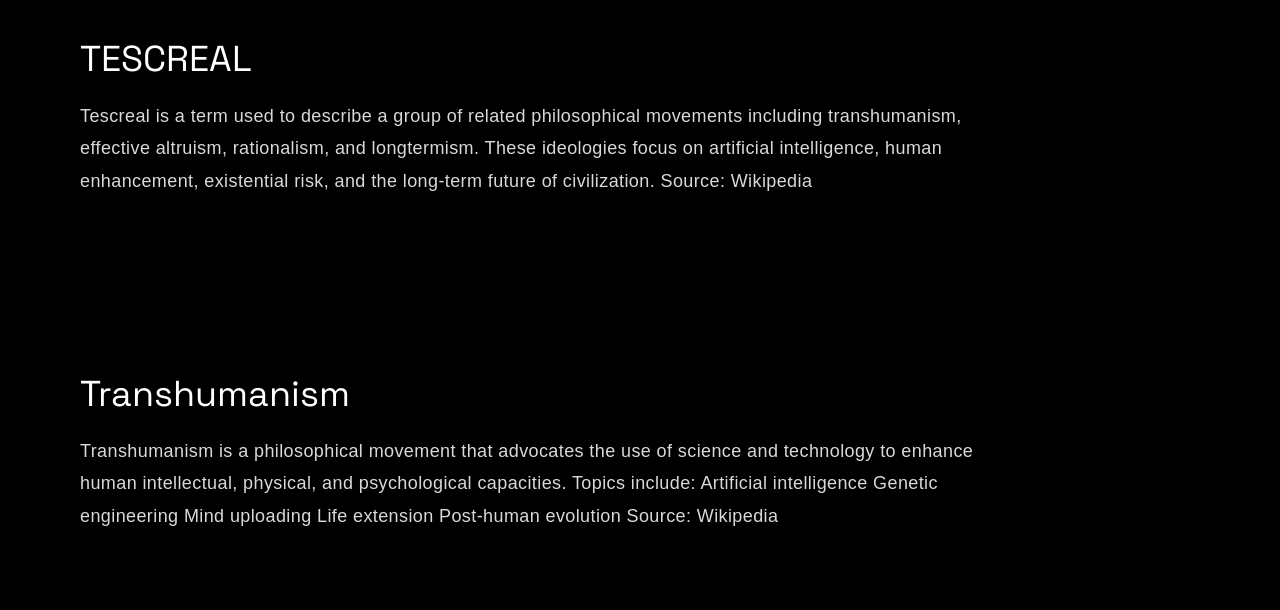
==== commit 3df2062d: "Replace menu headings with linked items" ====
--- a/index.html
+++ b/index.html
@@ -55,11 +55,10 @@
 
 <section class="menu">
 
-<h2>concepts</h2>
-<h2>experiments</h2>
-<h2>manifesto</h2>
-<h2>about</h2>
-
+<h2><a href="#concepts">concepts</a></h2>
+<h2><a href="#experiments">experiments</a></h2>
+<h2><a href="#manifesto">manifesto</a></h2>
+<h2><a href="#about">about</a></h2>
 </section>
 
 <!--  ideology section -->
--- a/style.css
+++ b/style.css
@@ -142,26 +142,90 @@
 }
 /* ---------- ideology section ---------- */
 
+
 .ideology {
 
+padding: 120px 80px 80px 80px;
+
 position: relative;
 
-padding: 150px 80px;
-
 overflow: hidden;
 
 }
 
 
+
 .ideology-title {
 
-font-size: 90px;
-
-margin-bottom: 40px;
-
-z-index: 2;
 position: relative;
 
+margin-bottom: 80px;
+
+padding-top: 60px;
+
+}
+
+
+
+/* big ghost word */
+
+.title-bg {
+
+position: absolute;
+
+top: 0;
+left: 0;
+
+font-size: 140px;
+
+font-weight: 700;
+
+opacity: 0.05;
+
+white-space: nowrap;
+
+pointer-events: none;
+
+}
+
+
+
+/* main title */
+
+.title-main {
+
+display: block;
+
+font-size: 80px;
+
+font-weight: 600;
+
+letter-spacing: 2px;
+
+margin-top: 40px;
+
+}
+
+
+
+/* subtitle */
+
+.title-sub {
+
+display: block;
+
+font-family: "IBM Plex Sans", sans-serif;
+
+font-weight: 200;
+
+font-size: 14px;
+
+opacity: 0.6;
+
+margin-top: 10px;
+
+letter-spacing: 2px;
+
 }
 
 
@@ -172,11 +236,11 @@
 
 position: absolute;
 
-top: 50%;
+top: 55%;
 
 left: 0;
 
-font-size: 300px;
+font-size: 240px;
 
 font-weight: 700;
 
@@ -199,7 +263,9 @@
 display: flex;
 flex-direction: column;
 
-gap: 40px;
+gap: 30px;
+
+margin-top: 40px;
 
 position: relative;
 
@@ -208,56 +274,300 @@
 }
 
 
+
 /* each item */
 
 .idea {
 
 transition: 0.3s;
 
-}
+padding-top: 10px;
+
+border-top: 1px solid rgba(255,255,255,0.08);
+
+}
+
 
 
 .idea h3 {
 
+font-size: 60px;
+
+margin: 0;
+
+opacity: 0.3;
+
+transition: 0.3s;
+
+}
+
+
+
+.idea p {
+
+font-family: "IBM Plex Sans", sans-serif;
+
+font-weight: 200;
+
+opacity: 0;
+
+margin-top: 5px;
+
+transition: 0.3s;
+
+}
+
+
+
+/* hover sauce */
+
+.idea:hover h3 {
+
+opacity: 1;
+
+transform: translateX(20px);
+
+}
+
+
+.idea:hover p {
+
+opacity: 0.85;
+
+}
+
+/* ========================= */
+/* MOBILE OPTIMIZATION */
+/* ========================= */
+
+@media (max-width: 768px) {
+
+
+/* general */
+
+body {
+
+font-size: 14px;
+
+}
+
+
+
+/* top bar */
+
+.topbar {
+
+padding: 10px 15px;
+font-size: 12px;
+
+}
+
+
+
+/* hero */
+
+.hero {
+
+padding: 60px 20px;
+
+}
+
+h1 {
+
+font-size: 42px;
+line-height: 1.1;
+
+}
+
+.small {
+
+font-size: 12px;
+
+}
+
+
+
+/* menu */
+
+.menu {
+
+padding: 60px 20px;
+
+}
+
+.menu h2 {
+
+font-size: 48px;
+
+}
+
+
+
+/* ideology section */
+
+.ideology {
+
+padding: 60px 20px;
+
+}
+
+
+.ideology-title {
+
+margin-bottom: 20px;
+padding-top: 0;
+
+}
+
+
+.title-bg {
+
 font-size: 70px;
 
-margin: 0;
-
-opacity: 0.3;
-
-transition: 0.3s;
+}
+
+
+.title-main {
+
+font-size: 36px;
+
+}
+
+
+.title-sub {
+
+font-size: 10px;
+
+}
+
+
+
+/* ghost word */
+
+.bg-word {
+
+font-size: 120px;
+
+}
+
+
+
+/* list */
+
+.ideology-list {
+
+gap: 10px;
+
+}
+
+
+.idea h3 {
+
+font-size: 28px;
 
 }
 
 
 .idea p {
 
-font-family: "IBM Plex Sans", sans-serif;
-
-font-weight: 200;
-
-opacity: 0;
-
-margin-top: 5px;
-
-transition: 0.3s;
-
-}
-
-
-/* hover sauce */
-
-.idea:hover h3 {
-
-opacity: 1;
-
-transform: translateX(20px);
-
-}
-
-
-.idea:hover p {
-
-opacity: 0.8;
-
-}
+font-size: 12px;
+
+}
+
+
+
+/* text sections */
+
+.concept,
+.about {
+
+padding: 40px 20px;
+
+}
+
+
+.concept p,
+.about p {
+
+font-size: 14px;
+
+line-height: 1.5;
+
+}
+
+
+h3 {
+
+font-size: 24px;
+
+}
+
+}
+/* ================= ARCHIVE STYLE ================= */
+
+.archive {
+
+padding: 80px;
+
+border-top: 1px solid rgba(255,255,255,0.1);
+
+font-family: monospace;
+
+}
+
+
+.archive-head {
+
+margin-bottom: 40px;
+
+opacity: 0.7;
+
+font-size: 13px;
+
+letter-spacing: 2px;
+
+}
+
+
+.archive-block {
+
+border-top: 1px solid rgba(255,255,255,0.15);
+
+padding-top: 15px;
+margin-top: 25px;
+
+}
+
+
+.archive-block h4 {
+
+font-size: 18px;
+
+letter-spacing: 1px;
+
+color: #ff4d4d;
+
+margin-bottom: 5px;
+
+}
+
+
+.archive-block p {
+
+font-size: 14px;
+
+line-height: 1.6;
+
+opacity: 0.85;
+
+}
+
+
+/* redacted effect */
+
+.archive-block p::selection {
+
+background: red;
+color: black;
+
+}
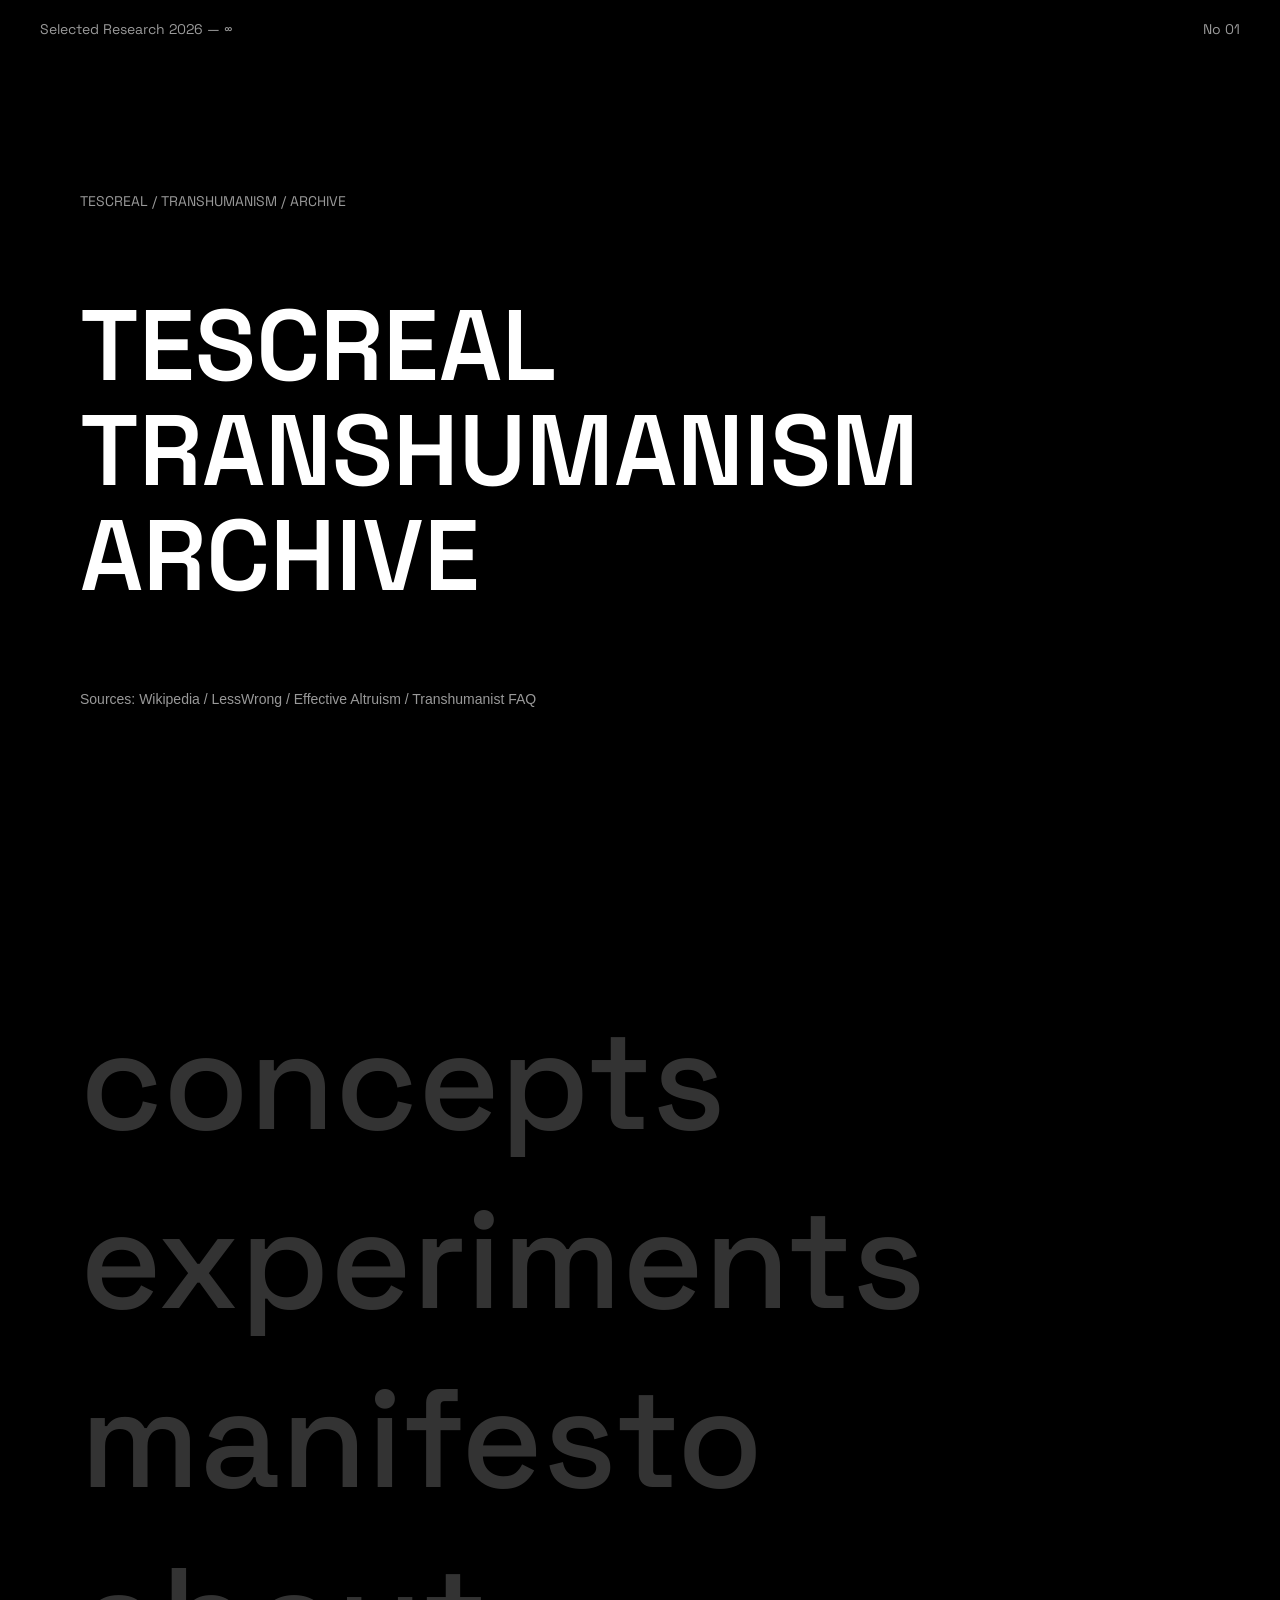
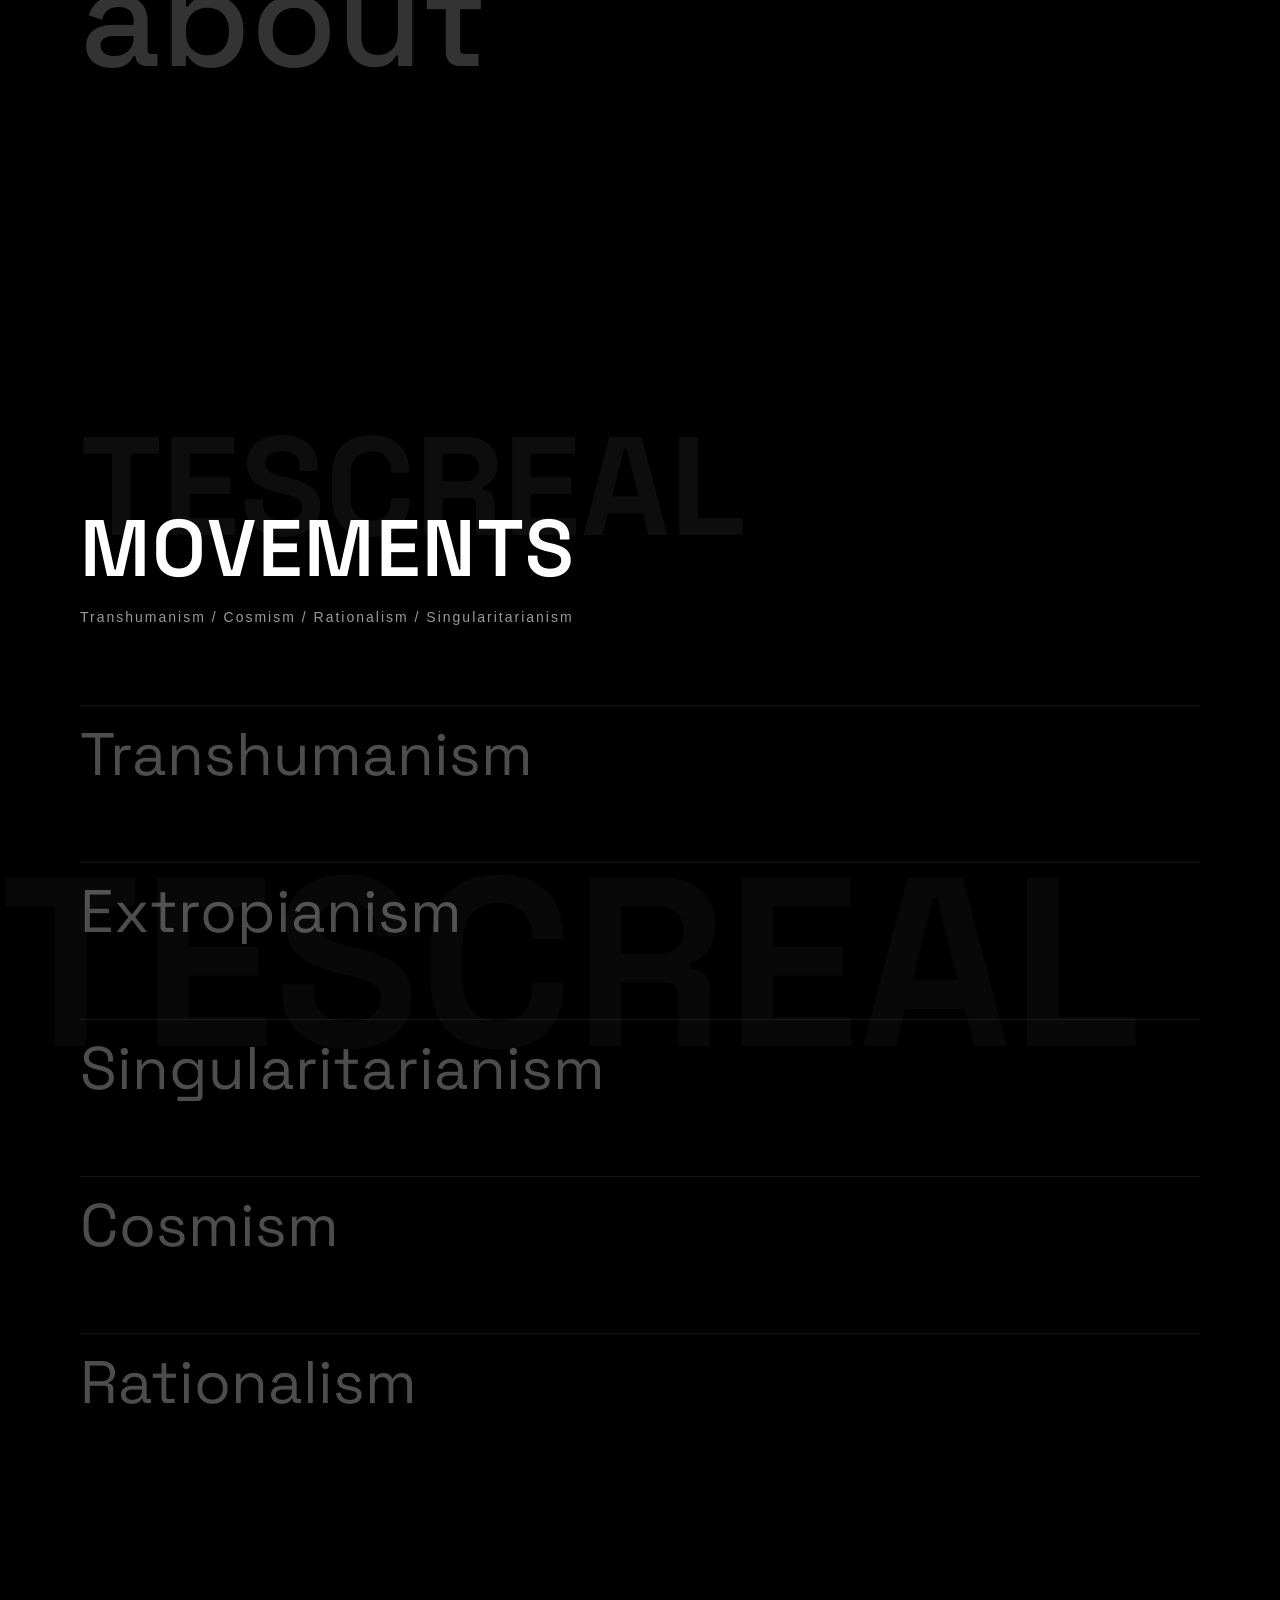
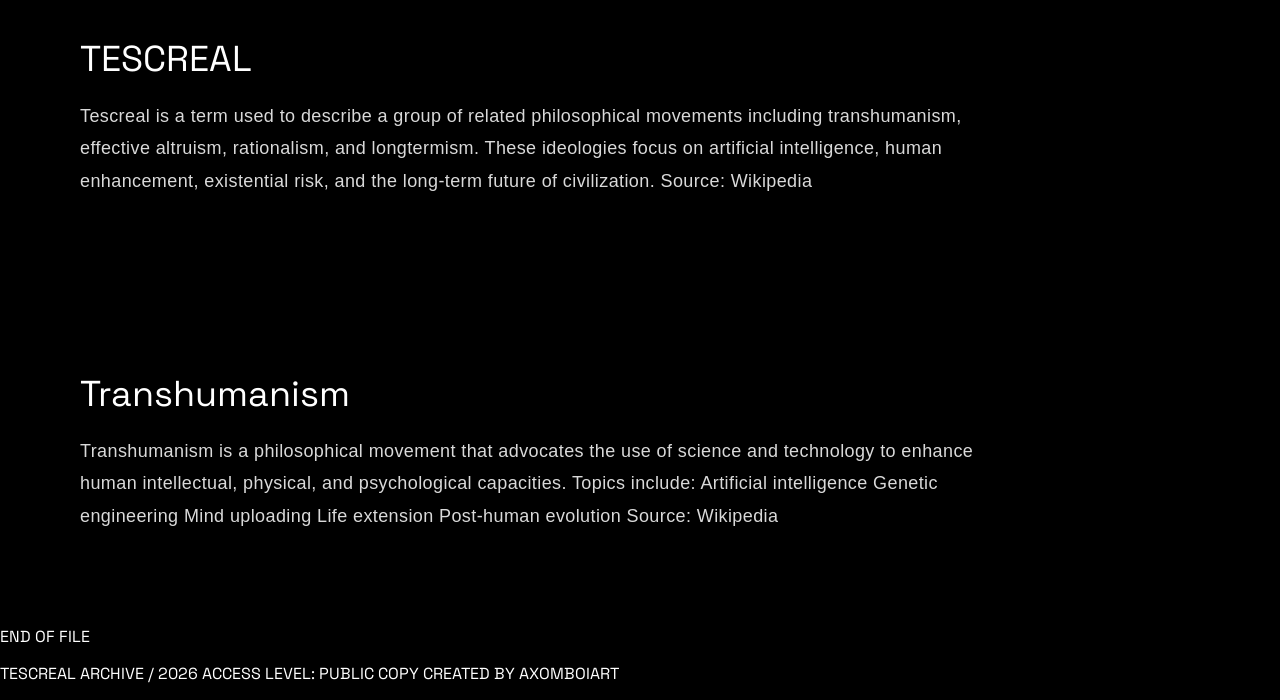
==== commit 35e5380e: "Add footer section with archive information" ====
--- a/index.html
+++ b/index.html
@@ -55,10 +55,11 @@
 
 <section class="menu">
 
-<h2><a href="#concepts">concepts</a></h2>
-<h2><a href="#experiments">experiments</a></h2>
-<h2><a href="#manifesto">manifesto</a></h2>
-<h2><a href="#about">about</a></h2>
+<h2><a href="concept.html">concepts</a></h2>
+<h2><a href="experiments.html">experiments</a></h2>
+<h2><a href="manifesto.html">manifesto</a></h2>
+<h2><a href="about.html">about</a></h2>
+
 </section>
 
 <!--  ideology section -->
@@ -163,7 +164,23 @@
 
 </section>
 
+<section class="footer">
 
+<div class="footer-line"></div>
 
+<p class="footer-text">
+END OF FILE
+</p>
+
+<p class="footer-sub">
+TESCREAL ARCHIVE / 2026  
+ACCESS LEVEL: PUBLIC COPY
+CREATED BY AXOMBOIART
+</p>
+
+<div class="footer-line"></div>
+
+</section>
+  
 </body>
 </html>
--- a/style.css
+++ b/style.css
@@ -94,6 +94,22 @@
 
 }
 
+.menu a {
+    color: white;
+    text-decoration: none;
+}
+
+.menu a:visited {
+    color: white;
+}
+
+.menu a:hover {
+    color: white;
+}
+
+.menu a:active {
+    color: white;
+}
 
 
 /* ---------- text sections ---------- */
